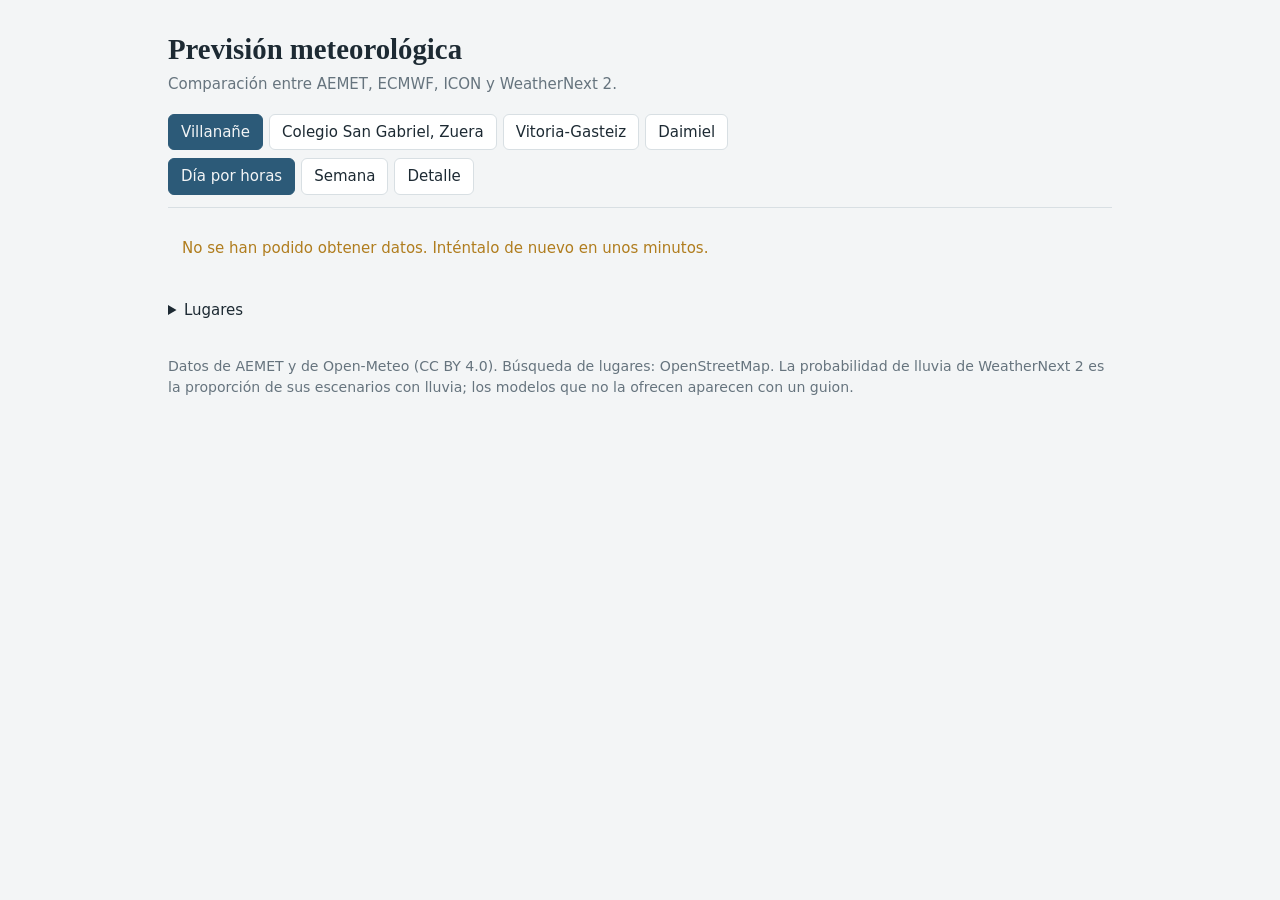
==== index.html @ 4374de23 "Previsión meteorológica: página estática para meteo.glosasdeguardia.es" ====
<!doctype html>
<html lang="es">
<head>
<meta charset="utf-8">
<meta name="viewport" content="width=device-width,initial-scale=1">
<title>Previsión meteorológica</title>
<style>
:root{--bg:#f3f5f6;--card:#fff;--ink:#1d2a33;--mut:#66747e;--rule:#d8dfe3;--acc:#2c5a78;--c0:#2c5a78;--c1:#3d7a5a;--c2:#b07d1e;--c3:#7a5a96;color-scheme:light}
@media(prefers-color-scheme:dark){:root{--bg:#161c21;--card:#1e262c;--ink:#e6ecef;--mut:#92a1ab;--rule:#34414a;--acc:#8fbbd6;--c0:#7fb2d6;--c1:#7cc09b;--c2:#dcad55;--c3:#b99ad4;color-scheme:dark}}
*{box-sizing:border-box}
body{margin:0;background:var(--bg);color:var(--ink);font:15px/1.5 system-ui,-apple-system,"Segoe UI",sans-serif}
main{max-width:980px;margin:0 auto;padding:28px 18px 48px}
h1,h2{font-family:Charter,"Iowan Old Style",Georgia,serif;font-weight:600;margin:0}
h1{font-size:1.8rem}h2{font-size:1.2rem;margin:26px 0 10px}
.sub{color:var(--mut);margin:2px 0 18px}
nav{display:flex;flex-wrap:wrap;gap:6px;margin:8px 0}
nav button,select{font:inherit;color:var(--ink);background:var(--card);border:1px solid var(--rule);border-radius:6px;padding:6px 12px;cursor:pointer}
nav button[aria-pressed=true]{background:var(--acc);border-color:var(--acc);color:var(--bg)}
nav.views{border-bottom:1px solid var(--rule);padding-bottom:12px;margin-bottom:6px}
button:focus-visible,select:focus-visible,input:focus-visible,summary:focus-visible{outline:2px solid var(--acc);outline-offset:2px}
.wrap{overflow-x:auto;background:var(--card);border:1px solid var(--rule);border-radius:8px}
table{border-collapse:collapse;width:100%;font-variant-numeric:tabular-nums;white-space:nowrap}
th,td{padding:6px 12px;text-align:right;border-bottom:1px solid var(--rule)}
th:first-child,td:first-child{text-align:left}
thead th{font-weight:600;position:sticky;top:0;background:var(--card)}
tbody tr:last-child td{border-bottom:0}
tr.now td{background:color-mix(in srgb,var(--acc) 12%,transparent)}
tr.dh td{background:var(--bg);font-weight:600;text-align:left}
.dot{display:inline-block;width:9px;height:9px;border-radius:50%;margin-right:6px}
.grp{text-align:center;color:var(--mut);font-weight:400}
.mut{color:var(--mut)}
.msg{padding:14px;color:var(--mut)}
.err{color:var(--c2)}
svg{width:100%;height:auto;display:block}
.ic{width:22px;height:22px;fill:none;stroke:currentColor;stroke-width:1.6;stroke-linecap:round;stroke-linejoin:round;vertical-align:middle;display:inline-block}.leg{display:flex;flex-wrap:wrap;gap:4px 16px;margin:8px 2px;color:var(--mut);font-size:.9rem}
.row{display:flex;gap:10px;align-items:center;flex-wrap:wrap;margin:14px 0 4px}
footer{margin-top:34px;color:var(--mut);font-size:.88rem}
details{margin-top:26px}summary{cursor:pointer}details li{margin:6px 0}details button{font:inherit;color:var(--ink);background:var(--card);border:1px solid var(--rule);border-radius:6px;padding:3px 10px;cursor:pointer;margin-left:6px}footer input,details input{font:inherit;padding:5px 8px;border:1px solid var(--rule);border-radius:6px;background:var(--card);color:var(--ink);width:min(320px,100%)}
</style>
</head>
<body>
<main>
<h1>Previsión meteorológica</h1>
<p class="sub">Comparación entre AEMET, ECMWF, ICON y WeatherNext 2.</p>
<nav id="cities" aria-label="Localidad"></nav>
<nav id="views" class="views" aria-label="Vista"></nav>
<div id="out"></div>
<details id="plc"><summary>Lugares</summary>
<div id="plist"></div>
<p><input id="q" type="search" placeholder="Buscar un lugar (pueblo, ciudad, colegio…)" aria-label="Buscar un lugar"> <button id="find">Buscar</button> <button id="reset">Restaurar lugares iniciales</button></p>
<div id="pres"></div>
</details>
<footer>
<p id="notes"></p>
<p>Datos de AEMET y de Open-Meteo (CC BY 4.0). Búsqueda de lugares: OpenStreetMap. La probabilidad de lluvia de WeatherNext 2 es la proporción de sus escenarios con lluvia; los modelos que no la ofrecen aparecen con un guion.</p>
</footer>
</main>
<script>
const KEY="eyJhbGciOiJIUzI1NiJ9.[base64].Bv9y6j-0PmfMMpQvubiJ211MMH0CZuamfGL3VoazCZM";
const DEFAULTS=[
 {n:"Villanañe",lat:42.8060,lon:-3.1370,mn:"Valdegovía"},
 {n:"Colegio San Gabriel, Zuera",lat:41.8667,lon:-0.7833,mn:"Zuera"},
 {n:"Vitoria-Gasteiz",lat:42.8467,lon:-2.6716,mn:"Vitoria"},
 {n:"Daimiel",lat:39.0687,lon:-3.6120,mn:"Daimiel"}];
const SRC=[{id:"ecmwf_ifs025",n:"ECMWF",c:"--c0"},{id:"icon_seamless",n:"ICON",c:"--c1"},{id:"aemet",n:"AEMET",c:"--c2"},{id:"wn2",n:"WeatherNext 2",c:"--c3"}];
const VIEWS=[["dia","Día por horas"],["sem","Semana"],["det","Detalle"]];
const MODELS=[["ecmwf_ifs025","ECMWF"],["icon_seamless","ICON"],["meteofrance_seamless","Météo-France"],["best_match","Mejor modelo"]];
const ls={get(k,d){try{const v=localStorage.getItem(k);return v==null?d:JSON.parse(v)}catch(e){return d}},set(k,v){try{localStorage.setItem(k,JSON.stringify(v))}catch(e){}}};
let CITIES=ls.get("t.places",null)||JSON.parse(JSON.stringify(DEFAULTS));
const savePlaces=()=>{ls.set("t.places",CITIES);ls.set("t.city",st.city)};
const st={city:Math.min(ls.get("t.city",0),CITIES.length-1),view:ls.get("t.view","dia"),day:0,model:"ecmwf_ifs025"};
const $=id=>document.getElementById(id);
const j=async(u,o)=>{const c=new AbortController(),t=setTimeout(()=>c.abort(),15000);try{const r=await fetch(u,{...o,signal:c.signal});if(!r.ok)throw new Error("HTTP "+r.status);return await r.json()}finally{clearTimeout(t)}};
const q=(a,p)=>{a=a.filter(v=>v!=null).sort((x,y)=>x-y);if(!a.length)return null;const i=(a.length-1)*p,l=Math.floor(i);return a[l]+(a[Math.ceil(i)]-a[l])*(i-l)};
const T=v=>v==null?"–":Math.round(v)+"°",R=v=>v==null?"–":(v<0.05?"0":v.toFixed(1)),N=(v,u="")=>v==null?"–":Math.round(v)+u;
const dl=d=>new Date(d+"T12:00").toLocaleDateString("es-ES",{weekday:"short",day:"numeric",month:"short"});

const nz=x=>x.normalize("NFD").replace(/[\u0300-\u036f]/g,"").toLowerCase();
async function aemetMun(c,g){
 let m=ls.get("t.muns",null);
 if(!m){const r=await g("maestro/municipios");m=r.map(x=>[x.id.replace(/^id/,""),+x.latitud_dec,+x.longitud_dec,x.nombre]).filter(x=>x[1]===x[1]&&x[2]===x[2]);ls.set("t.muns",m)}
 let f=null;
 if(c.mn){const h=nz(c.mn).split("/")[0].trim();f=m.find(x=>nz(x[3]).split("/")[0].trim()===h)||m.find(x=>nz(x[3]).includes(h))}
 if(!f){let bd=1e9;for(const x of m){const d=(x[1]-c.lat)**2+((x[2]-c.lon)*Math.cos(c.lat*Math.PI/180))**2;if(d<bd){bd=d;f=x}}}
 c.ae=f[0];c.aen=f[3];
}
async function aemet(c){
 const key=KEY;
 const g=async p=>{const r=await j("https://opendata.aemet.es/opendata/api/"+p,{headers:{api_key:key}});if(!r.datos)throw new Error("AEMET: "+(r.descripcion||"respuesta inesperada"));return j(r.datos)};
 try{
  if(!c.ae){await aemetMun(c,g);ls.set("t.places",CITIES)}
  const [h,d]=await Promise.all([g("prediccion/especifica/municipio/horaria/"+c.ae),g("prediccion/especifica/municipio/diaria/"+c.ae)]);
  const hm={},ad={};
  for(const x of h[0].prediccion.dia){const f=x.fecha.slice(0,10),k=p=>f+"T"+String(p).padStart(2,"0")+":00";
   (x.temperatura||[]).forEach(o=>(hm[k(o.periodo)]=hm[k(o.periodo)]||{}).t=+o.value);
   (x.precipitacion||[]).forEach(o=>(hm[k(o.periodo)]=hm[k(o.periodo)]||{}).p=+o.value)}
  for(const x of d[0].prediccion.dia){const pr=(x.probPrecipitacion||[]).map(o=>+o.value);
   ad[x.fecha.slice(0,10)]={mx:x.temperatura.maxima,mn:x.temperatura.minima,pr:pr.length?Math.max(...pr):null,sk:((x.estadoCielo||[]).find(o=>o.periodo==="00-24")||(x.estadoCielo||[]).find(o=>o.descripcion)||{}).descripcion||""}}
  return{hm,ad};
 }catch(e){if(e instanceof TypeError)throw new Error("AEMET: el navegador no ha podido consultarla (clave incorrecta o bloqueo CORS).");throw e}
}

async function load(c){
 const ck="t.cache2."+c.n,ca=ls.get(ck,null);
 if(ca&&Date.now()-ca.t<18e5)return ca.d;
 const qs=`latitude=${c.lat}&longitude=${c.lon}&hourly=temperature_2m,precipitation&timezone=Europe%2FMadrid&forecast_days=7`,notes=[];
 const [om,wn,ae]=await Promise.all([
  j("https://api.open-meteo.com/v1/forecast?"+qs.replace("precipitation&","precipitation,precipitation_probability,weather_code&")+"&models=ecmwf_ifs025,icon_seamless").catch(()=>{notes.push("Open-Meteo no responde.");return null}),
  j("https://ensemble-api.open-meteo.com/v1/ensemble?"+qs+"&models=google_weathernext2_ensemble").catch(()=>{notes.push("WeatherNext 2 no está disponible ahora.");return null}),
  aemet(c).catch(e=>{notes.push(e.message);return null})]);
 const times=(om||wn||{hourly:null}).hourly&&(om||wn).hourly.time;
 if(!times)throw new Error("No se han podido obtener datos. Inténtalo de nuevo en unos minutos.");
 const D={times,s:{},ad:ae&&ae.ad,notes};
 if(om)for(const s of SRC.slice(0,2))D.s[s.id]={t:om.hourly["temperature_2m_"+s.id],p:om.hourly["precipitation_"+s.id],c:om.hourly["weather_code_"+s.id],pp:om.hourly["precipitation_probability_"+s.id]};
 if(wn){const ks=re=>Object.keys(wn.hourly).filter(k=>re.test(k)),kt=ks(/^temperature_2m/),kp=ks(/^precipitation/),ix={};
  wn.hourly.time.forEach((t,i)=>ix[t]=i);
  const col=(keys,i)=>i==null?[]:keys.map(k=>wn.hourly[k][i]);
  const S={t:[],lo:[],hi:[],p:[],pp:[]};
  times.forEach(t=>{const a=col(kt,ix[t]),b=col(kp,ix[t]);S.t.push(q(a,.5));S.lo.push(q(a,.1));S.hi.push(q(a,.9));S.p.push(q(b,.5));const bv=b.filter(v=>v!=null);S.pp.push(bv.length?100*bv.filter(v=>v>=0.1).length/bv.length:null)});
  D.s.wn=S}
 if(ae)D.s.aemet={t:times.map(t=>ae.hm[t]?.t??null),p:times.map(t=>ae.hm[t]?.p??null)};
 ls.set(ck,{t:Date.now(),d:D});return D;
}

const active=D=>SRC.filter(s=>D.s[s.id]||(s.id==="aemet"&&D.ad));
const gs=(D,id)=>D.s[id]||{t:[],p:[]};
function days(D){
 return [...new Set(D.times.map(x=>x.slice(0,10)))].map(d=>{
  const ix=D.times.map((x,i)=>x.startsWith(d)?i:-1).filter(i=>i>=0),o={d,ix};
  for(const s of SRC){const S=D.s[s.id];if(!S)continue;
   const t=ix.map(i=>S.t[i]).filter(v=>v!=null),p=ix.map(i=>S.p[i]).filter(v=>v!=null);
   o[s.id]=t.length?{mx:Math.max(...t),mn:Math.min(...t),r:p.length?p.reduce((a,b)=>a+b,0):null,h:t.indexOf(Math.max(...t)),pm:(pp=>pp.length?Math.max(...pp):null)(ix.map(i=>(S.pp||[])[i]).filter(v=>v!=null)),k:dk(D,S.c,ix)}:null}
  const a=D.ad&&D.ad[d];if(a)o.aemet={mx:a.mx,mn:a.mn,pr:a.pr,r:null,k:sk(a.sk)};
  return o});
}
const KN={sun:"Despejado",part:"Intervalos nubosos",cloud:"Nuboso",fog:"Niebla",rain:"Lluvia",snow:"Nieve",storm:"Tormenta"};
const CL='<path d="M7 14h10a3.5 3.5 0 0 0 .4-7A5 5 0 0 0 7 7.5 3.3 3.3 0 0 0 7 14z"/>';
const P={sun:'<circle cx="12" cy="12" r="4"/><path d="M12 2v2M12 20v2M2 12h2M20 12h2M4.9 4.9l1.4 1.4M17.7 17.7l1.4 1.4M4.9 19.1l1.4-1.4M17.7 6.3l1.4-1.4"/>',
part:'<circle cx="8" cy="8" r="2.8"/><path d="M8 2v1.2M2 8h1.2M3.8 3.8l.9.9M12.2 3.8l-.9.9"/><path d="M9 19h8a3.5 3.5 0 0 0 .4-7A4.8 4.8 0 0 0 9 11.5 3.8 3.8 0 0 0 9 19z"/>',
cloud:'<path d="M7 18h10a4 4 0 0 0 .5-8A5.5 5.5 0 0 0 7 9.5 4.3 4.3 0 0 0 7 18z"/>',
rain:CL+'<path d="M8 17l-1 3M12 17l-1 3M16 17l-1 3"/>',
storm:CL+'<path d="M12.5 14l-2.5 4h3l-2 4"/>',
snow:CL+'<path d="M8 18v.01M12 18v.01M16 18v.01M10 21v.01M14 21v.01" stroke-width="2.4"/>',
fog:'<path d="M4 8h16M6 12h14M4 16h16M8 20h10"/>'};
const ic=k=>k?`<svg class="ic" viewBox="0 0 24 24" role="img" aria-label="${KN[k]}"><title>${KN[k]}</title>${P[k]}</svg>`:'<span class="mut">–</span>';
const wk=c=>c==null?null:c===0?"sun":c<=2?"part":c===3?"cloud":c<=48?"fog":c<=67?"rain":c<=77?"snow":c<=82?"rain":c<=86?"snow":"storm";
const sk=x=>{if(!x)return null;x=nz(x);return/tormenta/.test(x)?"storm":/nieve/.test(x)?"snow":/lluvia|llovizna/.test(x)?"rain":/niebla|bruma/.test(x)?"fog":/despejado/.test(x)?"sun":/poco nuboso|intervalos/.test(x)?"part":/nuboso|cubierto/.test(x)?"cloud":null};
const dk=(D,C,ix)=>{if(!C)return null;const n={};ix.forEach(i=>{const h=+D.times[i].slice(11,13),k=wk(C[i]);if(k&&h>=7&&h<=22)n[k]=(n[k]||0)+1});
 const pr=(n.rain||0)+(n.snow||0)+(n.storm||0),pk=n.storm?"storm":n.snow?"snow":"rain";
 if(pr>=3)return pk;let b=null;for(const k of["sun","part","cloud","fog"])if(n[k]&&(!b||n[k]>n[b]))b=k;return b||(pr?pk:null)};
const sky=(D,i)=>wk(D.s.icon_seamless?.c?.[i]??D.s.ecmwf_ifs025?.c?.[i]);
const th=(a,extra="")=>a.map(s=>`<th><span class="dot" style="background:var(${s.c})"></span>${s.n}</th>`).join("")+extra;
const range=(a)=>{a=a.filter(v=>v!=null);return a.length?[Math.min(...a),Math.max(...a)]:[null,null]};

function chart(D,d,act){
 const W=720,H=230,L=36,Rr=10,Tp=10,B=24,ix=d.ix,vals=[];
 act.forEach(s=>{const S=gs(D,s.id);ix.forEach(i=>{vals.push(S.t[i]);if(s.id==="wn"){vals.push(S.lo[i],S.hi[i])}})});
 let [lo,hi]=range(vals);if(lo==null)return"";
 const step=Math.max(1,Math.ceil((hi-lo)/4));lo=Math.floor(lo/step)*step-0;hi=Math.ceil(hi/step)*step;if(hi===lo)hi=lo+step;
 const x=k=>L+(W-L-Rr)*k/(ix.length-1),y=v=>Tp+(H-Tp-B)*(1-(v-lo)/(hi-lo));
 let g="";
 for(let v=lo;v<=hi;v+=step)g+=`<line x1="${L}" x2="${W-Rr}" y1="${y(v)}" y2="${y(v)}" style="stroke:var(--rule)"/><text x="${L-6}" y="${y(v)+4}" text-anchor="end" font-size="11" style="fill:var(--mut)">${v}°</text>`;
 ix.forEach((i,k)=>{if(k%3===0)g+=`<text x="${x(k)}" y="${H-6}" text-anchor="middle" font-size="11" style="fill:var(--mut)">${D.times[i].slice(11,13)}</text>`});
 const wn=D.s.wn;
 if(wn&&act.some(s=>s.id==="wn")){const up=[],dn=[];ix.forEach((i,k)=>{if(wn.hi[i]!=null){up.push(`${x(k)},${y(wn.hi[i])}`);dn.unshift(`${x(k)},${y(wn.lo[i])}`)}});
  if(up.length)g+=`<polygon points="${up.concat(dn).join(" ")}" style="fill:var(--c3);opacity:.16"/>`}
 act.forEach(s=>{const S=gs(D,s.id);let p="",on=false;
  ix.forEach((i,k)=>{const v=S.t[i];if(v==null){on=false;return}p+=(on?"L":"M")+x(k).toFixed(1)+","+y(v).toFixed(1);on=true});
  if(p)g+=`<path d="${p}" fill="none" stroke-width="2" stroke-linejoin="round" style="stroke:var(${s.c})"/>`});
 return `<svg viewBox="0 0 ${W} ${H}" role="img" aria-label="Temperatura por horas">${g}</svg><div class="leg">${act.map(s=>`<span><span class="dot" style="background:var(${s.c})"></span>${s.n}${s.id==="wn"?" (banda: 80 % de los escenarios)":""}</span>`).join("")}</div>`;
}

function vDia(D){
 const ds=days(D),act=active(D);if(st.day>=ds.length)st.day=0;const d=ds[st.day];
 const mx=range(act.map(s=>d[s.id]?.mx)),mn=range(act.map(s=>d[s.id]?.mn));
 const sel=`<div class="row"><label for="dsel">Día</label><select id="dsel">${ds.map((x,i)=>`<option value="${i}"${i===st.day?" selected":""}>${i===0?"Hoy, ":i===1?"Mañana, ":""}${dl(x.d)}</option>`).join("")}</select></div>`;
 const sum=mx[0]==null?"":`<p>La máxima prevista va de ${T(mx[0])} a ${T(mx[1])} y la mínima de ${T(mn[0])} a ${T(mn[1])}${mx[1]-mx[0]>=3?"; las fuentes discrepan en la máxima por "+Math.round(mx[1]-mx[0])+" grados":"; las fuentes coinciden bastante"}.</p>`;
 const rs=`<div class="wrap"><table><thead><tr><th>Fuente</th><th>Cielo</th><th>Máxima</th><th>Mínima</th><th>Lluvia</th><th>Prob. de lluvia (máx.)</th></tr></thead><tbody>${act.map(s=>{const o=d[s.id];return`<tr><td><span class="dot" style="background:var(${s.c})"></span>${s.n}</td><td>${ic(o?.k)}</td><td>${T(o?.mx)}</td><td>${T(o?.mn)}</td><td>${o?.r!=null?R(o.r)+" mm":"–"}</td><td>${o?.pm!=null?Math.round(o.pm)+" %":o?.pr!=null?o.pr+" %":"–"}</td></tr>`}).join("")}</tbody></table></div>`;
 const nowK=new Date().toLocaleString("sv-SE",{timeZone:"Europe/Madrid"}).slice(0,13).replace(" ","T");
 const hrs=`<div class="wrap"><table><thead><tr><th rowspan="2">Hora</th><th rowspan="2">Cielo</th><th class="grp" colspan="${act.length}">Temperatura</th><th class="grp" colspan="${act.length}">Lluvia (mm · prob.)</th></tr><tr>${th(act)}${th(act)}</tr></thead><tbody>${d.ix.map(i=>`<tr${D.times[i].slice(0,13)===nowK?' class="now"':""}><td>${D.times[i].slice(11,16)}</td><td>${ic(sky(D,i))}</td>${act.map(s=>`<td>${T(gs(D,s.id).t[i])}</td>`).join("")}${act.map(s=>{const S=gs(D,s.id),pp=S.pp?.[i];return`<td>${R(S.p[i])}${pp!=null?' <span class="mut">· '+Math.round(pp)+' %</span>':""}</td>`}).join("")}</tr>`).join("")}</tbody></table></div>`;
 return sel+`<h2>Resumen</h2>${sum}${rs}<h2>Temperatura hora a hora</h2>${chart(D,d,act)}<h2>Tabla horaria</h2>${hrs}`;
}

function vSem(D){
 const ds=days(D),act=active(D);
 const body=ds.map((d,i)=>{const mxr=range(act.map(s=>d[s.id]?.mx));
  return`<tr><td>${i===0?"Hoy":dl(d.d)}</td>${act.map(s=>{const o=d[s.id];return`<td>${o?(o.k?ic(o.k)+" ":"")+T(o.mx)+" <span class='mut'>/ "+T(o.mn)+"</span>":"–"}</td>`}).join("")}${act.map(s=>{const o=d[s.id];return`<td>${o?[o.r!=null?R(o.r)+" mm":null,(o.pm??o.pr)!=null?Math.round(o.pm??o.pr)+" %":null].filter(Boolean).join(" · ")||"–":"–"}</td>`}).join("")}<td>${mxr[0]==null?"–":Math.round(mxr[1]-mxr[0])+"°"}</td></tr>`}).join("");
 return`<h2>Próximos siete días</h2><div class="wrap"><table><thead><tr><th rowspan="2">Día</th><th class="grp" colspan="${act.length}">Máxima / mínima</th><th class="grp" colspan="${act.length}">Lluvia (mm · prob. máx.)</th><th rowspan="2">Diferencia en máxima</th></tr><tr>${th(act)}${th(act)}</tr></thead><tbody>${body}</tbody></table></div>`;
}

const detCache={};
async function vDet(c){
 const m=st.model,k=c.n+m;
 if(!detCache[k]){const v="temperature_2m,apparent_temperature,relative_humidity_2m,precipitation,cloud_cover,wind_speed_10m,wind_gusts_10m,pressure_msl,weather_code,precipitation_probability";
  detCache[k]=await j(`https://api.open-meteo.com/v1/forecast?latitude=${c.lat}&longitude=${c.lon}&hourly=${v}&models=${m}&timezone=Europe%2FMadrid&forecast_days=3`)}
 const h=detCache[k].hourly;let last="",rows="";
 h.time.forEach((t,i)=>{const d=t.slice(0,10);if(d!==last){last=d;rows+=`<tr class="dh"><td colspan="11">${dl(d)}</td></tr>`}
  rows+=`<tr><td>${t.slice(11,16)}</td><td>${ic(wk(h.weather_code?.[i]))}</td><td>${T(h.temperature_2m[i])}</td><td>${T(h.apparent_temperature[i])}</td><td>${N(h.relative_humidity_2m[i]," %")}</td><td>${R(h.precipitation[i])}</td><td>${N(h.precipitation_probability?.[i]," %")}</td><td>${N(h.cloud_cover[i]," %")}</td><td>${N(h.wind_speed_10m[i])}</td><td>${N(h.wind_gusts_10m[i])}</td><td>${N(h.pressure_msl[i])}</td></tr>`});
 return`<div class="row"><label for="msel">Modelo</label><select id="msel">${MODELS.map(([v,n])=>`<option value="${v}"${v===m?" selected":""}>${n}</option>`).join("")}</select></div><p class="mut">Tres días hora a hora con todas las variables. AEMET y WeatherNext 2 no se incluyen aquí porque no ofrecen estas variables.</p><div class="wrap"><table><thead><tr><th>Hora</th><th>Cielo</th><th>Temp.</th><th>Sensación</th><th>Humedad</th><th>Lluvia mm</th><th>Prob. lluvia</th><th>Nubes</th><th>Viento km/h</th><th>Rachas km/h</th><th>Presión hPa</th></tr></thead><tbody>${rows}</tbody></table></div>`;
}

function renderPlaces(){
 $("plist").innerHTML=`<ul>${CITIES.map((c,i)=>`<li>${c.n}<button data-rm="${i}" aria-label="Quitar ${c.n}">Quitar</button></li>`).join("")}</ul>`;
}
let found=[];
async function find(){
 const v=$("q").value.trim();if(!v)return;$("pres").innerHTML='<p class="msg">Buscando…</p>';
 try{found=await j("https://nominatim.openstreetmap.org/search?format=jsonv2&addressdetails=1&limit=5&accept-language=es&q="+encodeURIComponent(v));
  $("pres").innerHTML=found.length?`<ul>${found.map((r,i)=>`<li>${r.display_name}<button data-add="${i}">Añadir</button></li>`).join("")}</ul>`:'<p class="msg">Sin resultados.</p>'}
 catch(e){$("pres").innerHTML='<p class="msg err">La búsqueda de lugares no está disponible ahora.</p>'}
}
async function render(){
 renderPlaces();
 $("cities").innerHTML=CITIES.map((c,i)=>`<button data-c="${i}" aria-pressed="${i===st.city}">${c.n}</button>`).join("");
 $("views").innerHTML=VIEWS.map(([v,n])=>`<button data-v="${v}" aria-pressed="${v===st.view}">${n}</button>`).join("");
 const c=CITIES[st.city],out=$("out");out.innerHTML='<p class="msg">Cargando previsión…</p>';
 try{
  const D=await load(c);if(c!==CITIES[st.city])return;
  $("notes").innerHTML=D.notes.map(n=>`<span class="err">${n}</span>`).join("<br>")+(c.aen?`<span class="mut">AEMET usa el municipio de ${c.aen}.</span>`:"");
  out.innerHTML=st.view==="dia"?vDia(D):st.view==="sem"?vSem(D):await vDet(c);
  const ds=$("dsel");if(ds)ds.onchange=()=>{st.day=+ds.value;render()};
  const ms=$("msel");if(ms)ms.onchange=()=>{st.model=ms.value;render()};
 }catch(e){out.innerHTML=`<p class="msg err">${e.message}</p>`}
}
document.addEventListener("click",e=>{const b=e.target.closest("button");if(!b)return;
 if(b.dataset.c!=null){st.city=+b.dataset.c;st.day=0;savePlaces();render()}
 else if(b.dataset.v){st.view=b.dataset.v;ls.set("t.view",st.view);render()}
 else if(b.dataset.add!=null){
  if(CITIES.length>=6){$("pres").innerHTML='<p class="msg err">Hay seis lugares como máximo: quita alguno antes de añadir otro.</p>';return}
  const r=found[+b.dataset.add],a=r.address||{};
  CITIES.push({n:r.name||r.display_name.split(",")[0],lat:+r.lat,lon:+r.lon,mn:a.municipality||a.city||a.town||a.village||""});
  st.city=CITIES.length-1;st.day=0;savePlaces();$("pres").innerHTML="";render()}
 else if(b.dataset.rm!=null){if(CITIES.length<2)return;CITIES.splice(+b.dataset.rm,1);st.city=Math.min(st.city,CITIES.length-1);st.day=0;savePlaces();render()}
 else if(b.id==="find")find();
 else if(b.id==="reset"){CITIES=JSON.parse(JSON.stringify(DEFAULTS));st.city=0;st.day=0;savePlaces();render()}
});
$("q").addEventListener("keydown",e=>{if(e.key==="Enter")find()});
render();
</script>
</body>
</html>
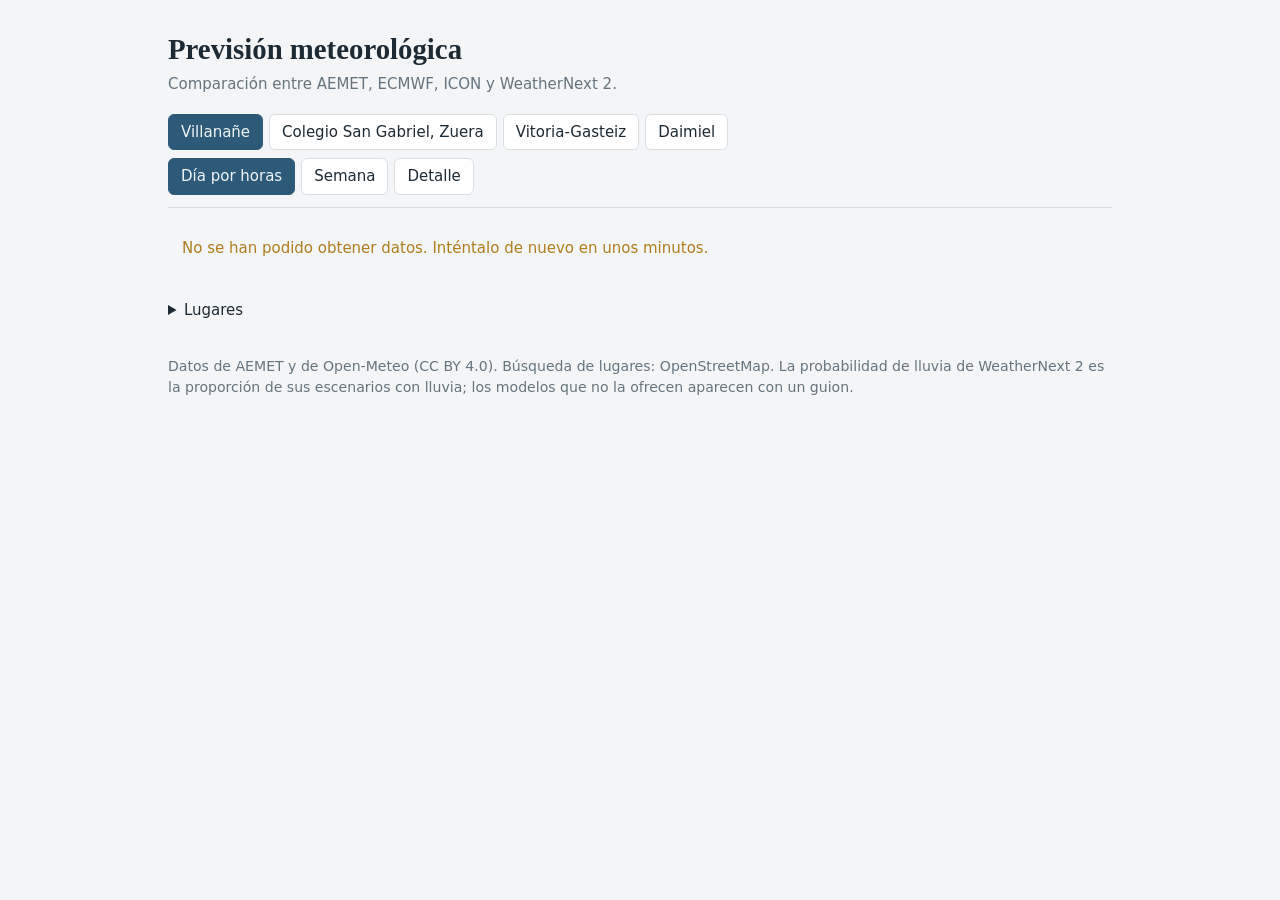
==== commit 979a3a0b: "Separa HTML, CSS y JS; añade gráfica de lluvia (probabilidad + agua) - index.html / styles.css / app" ====
--- a/index.html
+++ b/index.html
@@ -4,39 +4,7 @@
 <meta charset="utf-8">
 <meta name="viewport" content="width=device-width,initial-scale=1">
 <title>Previsión meteorológica</title>
-<style>
-:root{--bg:#f3f5f6;--card:#fff;--ink:#1d2a33;--mut:#66747e;--rule:#d8dfe3;--acc:#2c5a78;--c0:#2c5a78;--c1:#3d7a5a;--c2:#b07d1e;--c3:#7a5a96;color-scheme:light}
-@media(prefers-color-scheme:dark){:root{--bg:#161c21;--card:#1e262c;--ink:#e6ecef;--mut:#92a1ab;--rule:#34414a;--acc:#8fbbd6;--c0:#7fb2d6;--c1:#7cc09b;--c2:#dcad55;--c3:#b99ad4;color-scheme:dark}}
-*{box-sizing:border-box}
-body{margin:0;background:var(--bg);color:var(--ink);font:15px/1.5 system-ui,-apple-system,"Segoe UI",sans-serif}
-main{max-width:980px;margin:0 auto;padding:28px 18px 48px}
-h1,h2{font-family:Charter,"Iowan Old Style",Georgia,serif;font-weight:600;margin:0}
-h1{font-size:1.8rem}h2{font-size:1.2rem;margin:26px 0 10px}
-.sub{color:var(--mut);margin:2px 0 18px}
-nav{display:flex;flex-wrap:wrap;gap:6px;margin:8px 0}
-nav button,select{font:inherit;color:var(--ink);background:var(--card);border:1px solid var(--rule);border-radius:6px;padding:6px 12px;cursor:pointer}
-nav button[aria-pressed=true]{background:var(--acc);border-color:var(--acc);color:var(--bg)}
-nav.views{border-bottom:1px solid var(--rule);padding-bottom:12px;margin-bottom:6px}
-button:focus-visible,select:focus-visible,input:focus-visible,summary:focus-visible{outline:2px solid var(--acc);outline-offset:2px}
-.wrap{overflow-x:auto;background:var(--card);border:1px solid var(--rule);border-radius:8px}
-table{border-collapse:collapse;width:100%;font-variant-numeric:tabular-nums;white-space:nowrap}
-th,td{padding:6px 12px;text-align:right;border-bottom:1px solid var(--rule)}
-th:first-child,td:first-child{text-align:left}
-thead th{font-weight:600;position:sticky;top:0;background:var(--card)}
-tbody tr:last-child td{border-bottom:0}
-tr.now td{background:color-mix(in srgb,var(--acc) 12%,transparent)}
-tr.dh td{background:var(--bg);font-weight:600;text-align:left}
-.dot{display:inline-block;width:9px;height:9px;border-radius:50%;margin-right:6px}
-.grp{text-align:center;color:var(--mut);font-weight:400}
-.mut{color:var(--mut)}
-.msg{padding:14px;color:var(--mut)}
-.err{color:var(--c2)}
-svg{width:100%;height:auto;display:block}
-.ic{width:22px;height:22px;fill:none;stroke:currentColor;stroke-width:1.6;stroke-linecap:round;stroke-linejoin:round;vertical-align:middle;display:inline-block}.leg{display:flex;flex-wrap:wrap;gap:4px 16px;margin:8px 2px;color:var(--mut);font-size:.9rem}
-.row{display:flex;gap:10px;align-items:center;flex-wrap:wrap;margin:14px 0 4px}
-footer{margin-top:34px;color:var(--mut);font-size:.88rem}
-details{margin-top:26px}summary{cursor:pointer}details li{margin:6px 0}details button{font:inherit;color:var(--ink);background:var(--card);border:1px solid var(--rule);border-radius:6px;padding:3px 10px;cursor:pointer;margin-left:6px}footer input,details input{font:inherit;padding:5px 8px;border:1px solid var(--rule);border-radius:6px;background:var(--card);color:var(--ink);width:min(320px,100%)}
-</style>
+<link rel="stylesheet" href="styles.css">
 </head>
 <body>
 <main>
@@ -55,187 +23,6 @@
 <p>Datos de AEMET y de Open-Meteo (CC BY 4.0). Búsqueda de lugares: OpenStreetMap. La probabilidad de lluvia de WeatherNext 2 es la proporción de sus escenarios con lluvia; los modelos que no la ofrecen aparecen con un guion.</p>
 </footer>
 </main>
-<script>
-const KEY="eyJhbGciOiJIUzI1NiJ9.[base64].Bv9y6j-0PmfMMpQvubiJ211MMH0CZuamfGL3VoazCZM";
-const DEFAULTS=[
- {n:"Villanañe",lat:42.8060,lon:-3.1370,mn:"Valdegovía"},
- {n:"Colegio San Gabriel, Zuera",lat:41.8667,lon:-0.7833,mn:"Zuera"},
- {n:"Vitoria-Gasteiz",lat:42.8467,lon:-2.6716,mn:"Vitoria"},
- {n:"Daimiel",lat:39.0687,lon:-3.6120,mn:"Daimiel"}];
-const SRC=[{id:"ecmwf_ifs025",n:"ECMWF",c:"--c0"},{id:"icon_seamless",n:"ICON",c:"--c1"},{id:"aemet",n:"AEMET",c:"--c2"},{id:"wn2",n:"WeatherNext 2",c:"--c3"}];
-const VIEWS=[["dia","Día por horas"],["sem","Semana"],["det","Detalle"]];
-const MODELS=[["ecmwf_ifs025","ECMWF"],["icon_seamless","ICON"],["meteofrance_seamless","Météo-France"],["best_match","Mejor modelo"]];
-const ls={get(k,d){try{const v=localStorage.getItem(k);return v==null?d:JSON.parse(v)}catch(e){return d}},set(k,v){try{localStorage.setItem(k,JSON.stringify(v))}catch(e){}}};
-let CITIES=ls.get("t.places",null)||JSON.parse(JSON.stringify(DEFAULTS));
-const savePlaces=()=>{ls.set("t.places",CITIES);ls.set("t.city",st.city)};
-const st={city:Math.min(ls.get("t.city",0),CITIES.length-1),view:ls.get("t.view","dia"),day:0,model:"ecmwf_ifs025"};
-const $=id=>document.getElementById(id);
-const j=async(u,o)=>{const c=new AbortController(),t=setTimeout(()=>c.abort(),15000);try{const r=await fetch(u,{...o,signal:c.signal});if(!r.ok)throw new Error("HTTP "+r.status);return await r.json()}finally{clearTimeout(t)}};
-const q=(a,p)=>{a=a.filter(v=>v!=null).sort((x,y)=>x-y);if(!a.length)return null;const i=(a.length-1)*p,l=Math.floor(i);return a[l]+(a[Math.ceil(i)]-a[l])*(i-l)};
-const T=v=>v==null?"–":Math.round(v)+"°",R=v=>v==null?"–":(v<0.05?"0":v.toFixed(1)),N=(v,u="")=>v==null?"–":Math.round(v)+u;
-const dl=d=>new Date(d+"T12:00").toLocaleDateString("es-ES",{weekday:"short",day:"numeric",month:"short"});
-
-const nz=x=>x.normalize("NFD").replace(/[\u0300-\u036f]/g,"").toLowerCase();
-async function aemetMun(c,g){
- let m=ls.get("t.muns",null);
- if(!m){const r=await g("maestro/municipios");m=r.map(x=>[x.id.replace(/^id/,""),+x.latitud_dec,+x.longitud_dec,x.nombre]).filter(x=>x[1]===x[1]&&x[2]===x[2]);ls.set("t.muns",m)}
- let f=null;
- if(c.mn){const h=nz(c.mn).split("/")[0].trim();f=m.find(x=>nz(x[3]).split("/")[0].trim()===h)||m.find(x=>nz(x[3]).includes(h))}
- if(!f){let bd=1e9;for(const x of m){const d=(x[1]-c.lat)**2+((x[2]-c.lon)*Math.cos(c.lat*Math.PI/180))**2;if(d<bd){bd=d;f=x}}}
- c.ae=f[0];c.aen=f[3];
-}
-async function aemet(c){
- const key=KEY;
- const g=async p=>{const r=await j("https://opendata.aemet.es/opendata/api/"+p,{headers:{api_key:key}});if(!r.datos)throw new Error("AEMET: "+(r.descripcion||"respuesta inesperada"));return j(r.datos)};
- try{
-  if(!c.ae){await aemetMun(c,g);ls.set("t.places",CITIES)}
-  const [h,d]=await Promise.all([g("prediccion/especifica/municipio/horaria/"+c.ae),g("prediccion/especifica/municipio/diaria/"+c.ae)]);
-  const hm={},ad={};
-  for(const x of h[0].prediccion.dia){const f=x.fecha.slice(0,10),k=p=>f+"T"+String(p).padStart(2,"0")+":00";
-   (x.temperatura||[]).forEach(o=>(hm[k(o.periodo)]=hm[k(o.periodo)]||{}).t=+o.value);
-   (x.precipitacion||[]).forEach(o=>(hm[k(o.periodo)]=hm[k(o.periodo)]||{}).p=+o.value)}
-  for(const x of d[0].prediccion.dia){const pr=(x.probPrecipitacion||[]).map(o=>+o.value);
-   ad[x.fecha.slice(0,10)]={mx:x.temperatura.maxima,mn:x.temperatura.minima,pr:pr.length?Math.max(...pr):null,sk:((x.estadoCielo||[]).find(o=>o.periodo==="00-24")||(x.estadoCielo||[]).find(o=>o.descripcion)||{}).descripcion||""}}
-  return{hm,ad};
- }catch(e){if(e instanceof TypeError)throw new Error("AEMET: el navegador no ha podido consultarla (clave incorrecta o bloqueo CORS).");throw e}
-}
-
-async function load(c){
- const ck="t.cache2."+c.n,ca=ls.get(ck,null);
- if(ca&&Date.now()-ca.t<18e5)return ca.d;
- const qs=`latitude=${c.lat}&longitude=${c.lon}&hourly=temperature_2m,precipitation&timezone=Europe%2FMadrid&forecast_days=7`,notes=[];
- const [om,wn,ae]=await Promise.all([
-  j("https://api.open-meteo.com/v1/forecast?"+qs.replace("precipitation&","precipitation,precipitation_probability,weather_code&")+"&models=ecmwf_ifs025,icon_seamless").catch(()=>{notes.push("Open-Meteo no responde.");return null}),
-  j("https://ensemble-api.open-meteo.com/v1/ensemble?"+qs+"&models=google_weathernext2_ensemble").catch(()=>{notes.push("WeatherNext 2 no está disponible ahora.");return null}),
-  aemet(c).catch(e=>{notes.push(e.message);return null})]);
- const times=(om||wn||{hourly:null}).hourly&&(om||wn).hourly.time;
- if(!times)throw new Error("No se han podido obtener datos. Inténtalo de nuevo en unos minutos.");
- const D={times,s:{},ad:ae&&ae.ad,notes};
- if(om)for(const s of SRC.slice(0,2))D.s[s.id]={t:om.hourly["temperature_2m_"+s.id],p:om.hourly["precipitation_"+s.id],c:om.hourly["weather_code_"+s.id],pp:om.hourly["precipitation_probability_"+s.id]};
- if(wn){const ks=re=>Object.keys(wn.hourly).filter(k=>re.test(k)),kt=ks(/^temperature_2m/),kp=ks(/^precipitation/),ix={};
-  wn.hourly.time.forEach((t,i)=>ix[t]=i);
-  const col=(keys,i)=>i==null?[]:keys.map(k=>wn.hourly[k][i]);
-  const S={t:[],lo:[],hi:[],p:[],pp:[]};
-  times.forEach(t=>{const a=col(kt,ix[t]),b=col(kp,ix[t]);S.t.push(q(a,.5));S.lo.push(q(a,.1));S.hi.push(q(a,.9));S.p.push(q(b,.5));const bv=b.filter(v=>v!=null);S.pp.push(bv.length?100*bv.filter(v=>v>=0.1).length/bv.length:null)});
-  D.s.wn=S}
- if(ae)D.s.aemet={t:times.map(t=>ae.hm[t]?.t??null),p:times.map(t=>ae.hm[t]?.p??null)};
- ls.set(ck,{t:Date.now(),d:D});return D;
-}
-
-const active=D=>SRC.filter(s=>D.s[s.id]||(s.id==="aemet"&&D.ad));
-const gs=(D,id)=>D.s[id]||{t:[],p:[]};
-function days(D){
- return [...new Set(D.times.map(x=>x.slice(0,10)))].map(d=>{
-  const ix=D.times.map((x,i)=>x.startsWith(d)?i:-1).filter(i=>i>=0),o={d,ix};
-  for(const s of SRC){const S=D.s[s.id];if(!S)continue;
-   const t=ix.map(i=>S.t[i]).filter(v=>v!=null),p=ix.map(i=>S.p[i]).filter(v=>v!=null);
-   o[s.id]=t.length?{mx:Math.max(...t),mn:Math.min(...t),r:p.length?p.reduce((a,b)=>a+b,0):null,h:t.indexOf(Math.max(...t)),pm:(pp=>pp.length?Math.max(...pp):null)(ix.map(i=>(S.pp||[])[i]).filter(v=>v!=null)),k:dk(D,S.c,ix)}:null}
-  const a=D.ad&&D.ad[d];if(a)o.aemet={mx:a.mx,mn:a.mn,pr:a.pr,r:null,k:sk(a.sk)};
-  return o});
-}
-const KN={sun:"Despejado",part:"Intervalos nubosos",cloud:"Nuboso",fog:"Niebla",rain:"Lluvia",snow:"Nieve",storm:"Tormenta"};
-const CL='<path d="M7 14h10a3.5 3.5 0 0 0 .4-7A5 5 0 0 0 7 7.5 3.3 3.3 0 0 0 7 14z"/>';
-const P={sun:'<circle cx="12" cy="12" r="4"/><path d="M12 2v2M12 20v2M2 12h2M20 12h2M4.9 4.9l1.4 1.4M17.7 17.7l1.4 1.4M4.9 19.1l1.4-1.4M17.7 6.3l1.4-1.4"/>',
-part:'<circle cx="8" cy="8" r="2.8"/><path d="M8 2v1.2M2 8h1.2M3.8 3.8l.9.9M12.2 3.8l-.9.9"/><path d="M9 19h8a3.5 3.5 0 0 0 .4-7A4.8 4.8 0 0 0 9 11.5 3.8 3.8 0 0 0 9 19z"/>',
-cloud:'<path d="M7 18h10a4 4 0 0 0 .5-8A5.5 5.5 0 0 0 7 9.5 4.3 4.3 0 0 0 7 18z"/>',
-rain:CL+'<path d="M8 17l-1 3M12 17l-1 3M16 17l-1 3"/>',
-storm:CL+'<path d="M12.5 14l-2.5 4h3l-2 4"/>',
-snow:CL+'<path d="M8 18v.01M12 18v.01M16 18v.01M10 21v.01M14 21v.01" stroke-width="2.4"/>',
-fog:'<path d="M4 8h16M6 12h14M4 16h16M8 20h10"/>'};
-const ic=k=>k?`<svg class="ic" viewBox="0 0 24 24" role="img" aria-label="${KN[k]}"><title>${KN[k]}</title>${P[k]}</svg>`:'<span class="mut">–</span>';
-const wk=c=>c==null?null:c===0?"sun":c<=2?"part":c===3?"cloud":c<=48?"fog":c<=67?"rain":c<=77?"snow":c<=82?"rain":c<=86?"snow":"storm";
-const sk=x=>{if(!x)return null;x=nz(x);return/tormenta/.test(x)?"storm":/nieve/.test(x)?"snow":/lluvia|llovizna/.test(x)?"rain":/niebla|bruma/.test(x)?"fog":/despejado/.test(x)?"sun":/poco nuboso|intervalos/.test(x)?"part":/nuboso|cubierto/.test(x)?"cloud":null};
-const dk=(D,C,ix)=>{if(!C)return null;const n={};ix.forEach(i=>{const h=+D.times[i].slice(11,13),k=wk(C[i]);if(k&&h>=7&&h<=22)n[k]=(n[k]||0)+1});
- const pr=(n.rain||0)+(n.snow||0)+(n.storm||0),pk=n.storm?"storm":n.snow?"snow":"rain";
- if(pr>=3)return pk;let b=null;for(const k of["sun","part","cloud","fog"])if(n[k]&&(!b||n[k]>n[b]))b=k;return b||(pr?pk:null)};
-const sky=(D,i)=>wk(D.s.icon_seamless?.c?.[i]??D.s.ecmwf_ifs025?.c?.[i]);
-const th=(a,extra="")=>a.map(s=>`<th><span class="dot" style="background:var(${s.c})"></span>${s.n}</th>`).join("")+extra;
-const range=(a)=>{a=a.filter(v=>v!=null);return a.length?[Math.min(...a),Math.max(...a)]:[null,null]};
-
-function chart(D,d,act){
- const W=720,H=230,L=36,Rr=10,Tp=10,B=24,ix=d.ix,vals=[];
- act.forEach(s=>{const S=gs(D,s.id);ix.forEach(i=>{vals.push(S.t[i]);if(s.id==="wn"){vals.push(S.lo[i],S.hi[i])}})});
- let [lo,hi]=range(vals);if(lo==null)return"";
- const step=Math.max(1,Math.ceil((hi-lo)/4));lo=Math.floor(lo/step)*step-0;hi=Math.ceil(hi/step)*step;if(hi===lo)hi=lo+step;
- const x=k=>L+(W-L-Rr)*k/(ix.length-1),y=v=>Tp+(H-Tp-B)*(1-(v-lo)/(hi-lo));
- let g="";
- for(let v=lo;v<=hi;v+=step)g+=`<line x1="${L}" x2="${W-Rr}" y1="${y(v)}" y2="${y(v)}" style="stroke:var(--rule)"/><text x="${L-6}" y="${y(v)+4}" text-anchor="end" font-size="11" style="fill:var(--mut)">${v}°</text>`;
- ix.forEach((i,k)=>{if(k%3===0)g+=`<text x="${x(k)}" y="${H-6}" text-anchor="middle" font-size="11" style="fill:var(--mut)">${D.times[i].slice(11,13)}</text>`});
- const wn=D.s.wn;
- if(wn&&act.some(s=>s.id==="wn")){const up=[],dn=[];ix.forEach((i,k)=>{if(wn.hi[i]!=null){up.push(`${x(k)},${y(wn.hi[i])}`);dn.unshift(`${x(k)},${y(wn.lo[i])}`)}});
-  if(up.length)g+=`<polygon points="${up.concat(dn).join(" ")}" style="fill:var(--c3);opacity:.16"/>`}
- act.forEach(s=>{const S=gs(D,s.id);let p="",on=false;
-  ix.forEach((i,k)=>{const v=S.t[i];if(v==null){on=false;return}p+=(on?"L":"M")+x(k).toFixed(1)+","+y(v).toFixed(1);on=true});
-  if(p)g+=`<path d="${p}" fill="none" stroke-width="2" stroke-linejoin="round" style="stroke:var(${s.c})"/>`});
- return `<svg viewBox="0 0 ${W} ${H}" role="img" aria-label="Temperatura por horas">${g}</svg><div class="leg">${act.map(s=>`<span><span class="dot" style="background:var(${s.c})"></span>${s.n}${s.id==="wn"?" (banda: 80 % de los escenarios)":""}</span>`).join("")}</div>`;
-}
-
-function vDia(D){
- const ds=days(D),act=active(D);if(st.day>=ds.length)st.day=0;const d=ds[st.day];
- const mx=range(act.map(s=>d[s.id]?.mx)),mn=range(act.map(s=>d[s.id]?.mn));
- const sel=`<div class="row"><label for="dsel">Día</label><select id="dsel">${ds.map((x,i)=>`<option value="${i}"${i===st.day?" selected":""}>${i===0?"Hoy, ":i===1?"Mañana, ":""}${dl(x.d)}</option>`).join("")}</select></div>`;
- const sum=mx[0]==null?"":`<p>La máxima prevista va de ${T(mx[0])} a ${T(mx[1])} y la mínima de ${T(mn[0])} a ${T(mn[1])}${mx[1]-mx[0]>=3?"; las fuentes discrepan en la máxima por "+Math.round(mx[1]-mx[0])+" grados":"; las fuentes coinciden bastante"}.</p>`;
- const rs=`<div class="wrap"><table><thead><tr><th>Fuente</th><th>Cielo</th><th>Máxima</th><th>Mínima</th><th>Lluvia</th><th>Prob. de lluvia (máx.)</th></tr></thead><tbody>${act.map(s=>{const o=d[s.id];return`<tr><td><span class="dot" style="background:var(${s.c})"></span>${s.n}</td><td>${ic(o?.k)}</td><td>${T(o?.mx)}</td><td>${T(o?.mn)}</td><td>${o?.r!=null?R(o.r)+" mm":"–"}</td><td>${o?.pm!=null?Math.round(o.pm)+" %":o?.pr!=null?o.pr+" %":"–"}</td></tr>`}).join("")}</tbody></table></div>`;
- const nowK=new Date().toLocaleString("sv-SE",{timeZone:"Europe/Madrid"}).slice(0,13).replace(" ","T");
- const hrs=`<div class="wrap"><table><thead><tr><th rowspan="2">Hora</th><th rowspan="2">Cielo</th><th class="grp" colspan="${act.length}">Temperatura</th><th class="grp" colspan="${act.length}">Lluvia (mm · prob.)</th></tr><tr>${th(act)}${th(act)}</tr></thead><tbody>${d.ix.map(i=>`<tr${D.times[i].slice(0,13)===nowK?' class="now"':""}><td>${D.times[i].slice(11,16)}</td><td>${ic(sky(D,i))}</td>${act.map(s=>`<td>${T(gs(D,s.id).t[i])}</td>`).join("")}${act.map(s=>{const S=gs(D,s.id),pp=S.pp?.[i];return`<td>${R(S.p[i])}${pp!=null?' <span class="mut">· '+Math.round(pp)+' %</span>':""}</td>`}).join("")}</tr>`).join("")}</tbody></table></div>`;
- return sel+`<h2>Resumen</h2>${sum}${rs}<h2>Temperatura hora a hora</h2>${chart(D,d,act)}<h2>Tabla horaria</h2>${hrs}`;
-}
-
-function vSem(D){
- const ds=days(D),act=active(D);
- const body=ds.map((d,i)=>{const mxr=range(act.map(s=>d[s.id]?.mx));
-  return`<tr><td>${i===0?"Hoy":dl(d.d)}</td>${act.map(s=>{const o=d[s.id];return`<td>${o?(o.k?ic(o.k)+" ":"")+T(o.mx)+" <span class='mut'>/ "+T(o.mn)+"</span>":"–"}</td>`}).join("")}${act.map(s=>{const o=d[s.id];return`<td>${o?[o.r!=null?R(o.r)+" mm":null,(o.pm??o.pr)!=null?Math.round(o.pm??o.pr)+" %":null].filter(Boolean).join(" · ")||"–":"–"}</td>`}).join("")}<td>${mxr[0]==null?"–":Math.round(mxr[1]-mxr[0])+"°"}</td></tr>`}).join("");
- return`<h2>Próximos siete días</h2><div class="wrap"><table><thead><tr><th rowspan="2">Día</th><th class="grp" colspan="${act.length}">Máxima / mínima</th><th class="grp" colspan="${act.length}">Lluvia (mm · prob. máx.)</th><th rowspan="2">Diferencia en máxima</th></tr><tr>${th(act)}${th(act)}</tr></thead><tbody>${body}</tbody></table></div>`;
-}
-
-const detCache={};
-async function vDet(c){
- const m=st.model,k=c.n+m;
- if(!detCache[k]){const v="temperature_2m,apparent_temperature,relative_humidity_2m,precipitation,cloud_cover,wind_speed_10m,wind_gusts_10m,pressure_msl,weather_code,precipitation_probability";
-  detCache[k]=await j(`https://api.open-meteo.com/v1/forecast?latitude=${c.lat}&longitude=${c.lon}&hourly=${v}&models=${m}&timezone=Europe%2FMadrid&forecast_days=3`)}
- const h=detCache[k].hourly;let last="",rows="";
- h.time.forEach((t,i)=>{const d=t.slice(0,10);if(d!==last){last=d;rows+=`<tr class="dh"><td colspan="11">${dl(d)}</td></tr>`}
-  rows+=`<tr><td>${t.slice(11,16)}</td><td>${ic(wk(h.weather_code?.[i]))}</td><td>${T(h.temperature_2m[i])}</td><td>${T(h.apparent_temperature[i])}</td><td>${N(h.relative_humidity_2m[i]," %")}</td><td>${R(h.precipitation[i])}</td><td>${N(h.precipitation_probability?.[i]," %")}</td><td>${N(h.cloud_cover[i]," %")}</td><td>${N(h.wind_speed_10m[i])}</td><td>${N(h.wind_gusts_10m[i])}</td><td>${N(h.pressure_msl[i])}</td></tr>`});
- return`<div class="row"><label for="msel">Modelo</label><select id="msel">${MODELS.map(([v,n])=>`<option value="${v}"${v===m?" selected":""}>${n}</option>`).join("")}</select></div><p class="mut">Tres días hora a hora con todas las variables. AEMET y WeatherNext 2 no se incluyen aquí porque no ofrecen estas variables.</p><div class="wrap"><table><thead><tr><th>Hora</th><th>Cielo</th><th>Temp.</th><th>Sensación</th><th>Humedad</th><th>Lluvia mm</th><th>Prob. lluvia</th><th>Nubes</th><th>Viento km/h</th><th>Rachas km/h</th><th>Presión hPa</th></tr></thead><tbody>${rows}</tbody></table></div>`;
-}
-
-function renderPlaces(){
- $("plist").innerHTML=`<ul>${CITIES.map((c,i)=>`<li>${c.n}<button data-rm="${i}" aria-label="Quitar ${c.n}">Quitar</button></li>`).join("")}</ul>`;
-}
-let found=[];
-async function find(){
- const v=$("q").value.trim();if(!v)return;$("pres").innerHTML='<p class="msg">Buscando…</p>';
- try{found=await j("https://nominatim.openstreetmap.org/search?format=jsonv2&addressdetails=1&limit=5&accept-language=es&q="+encodeURIComponent(v));
-  $("pres").innerHTML=found.length?`<ul>${found.map((r,i)=>`<li>${r.display_name}<button data-add="${i}">Añadir</button></li>`).join("")}</ul>`:'<p class="msg">Sin resultados.</p>'}
- catch(e){$("pres").innerHTML='<p class="msg err">La búsqueda de lugares no está disponible ahora.</p>'}
-}
-async function render(){
- renderPlaces();
- $("cities").innerHTML=CITIES.map((c,i)=>`<button data-c="${i}" aria-pressed="${i===st.city}">${c.n}</button>`).join("");
- $("views").innerHTML=VIEWS.map(([v,n])=>`<button data-v="${v}" aria-pressed="${v===st.view}">${n}</button>`).join("");
- const c=CITIES[st.city],out=$("out");out.innerHTML='<p class="msg">Cargando previsión…</p>';
- try{
-  const D=await load(c);if(c!==CITIES[st.city])return;
-  $("notes").innerHTML=D.notes.map(n=>`<span class="err">${n}</span>`).join("<br>")+(c.aen?`<span class="mut">AEMET usa el municipio de ${c.aen}.</span>`:"");
-  out.innerHTML=st.view==="dia"?vDia(D):st.view==="sem"?vSem(D):await vDet(c);
-  const ds=$("dsel");if(ds)ds.onchange=()=>{st.day=+ds.value;render()};
-  const ms=$("msel");if(ms)ms.onchange=()=>{st.model=ms.value;render()};
- }catch(e){out.innerHTML=`<p class="msg err">${e.message}</p>`}
-}
-document.addEventListener("click",e=>{const b=e.target.closest("button");if(!b)return;
- if(b.dataset.c!=null){st.city=+b.dataset.c;st.day=0;savePlaces();render()}
- else if(b.dataset.v){st.view=b.dataset.v;ls.set("t.view",st.view);render()}
- else if(b.dataset.add!=null){
-  if(CITIES.length>=6){$("pres").innerHTML='<p class="msg err">Hay seis lugares como máximo: quita alguno antes de añadir otro.</p>';return}
-  const r=found[+b.dataset.add],a=r.address||{};
-  CITIES.push({n:r.name||r.display_name.split(",")[0],lat:+r.lat,lon:+r.lon,mn:a.municipality||a.city||a.town||a.village||""});
-  st.city=CITIES.length-1;st.day=0;savePlaces();$("pres").innerHTML="";render()}
- else if(b.dataset.rm!=null){if(CITIES.length<2)return;CITIES.splice(+b.dataset.rm,1);st.city=Math.min(st.city,CITIES.length-1);st.day=0;savePlaces();render()}
- else if(b.id==="find")find();
- else if(b.id==="reset"){CITIES=JSON.parse(JSON.stringify(DEFAULTS));st.city=0;st.day=0;savePlaces();render()}
-});
-$("q").addEventListener("keydown",e=>{if(e.key==="Enter")find()});
-render();
-</script>
+<script src="app.js"></script>
 </body>
 </html>
--- a/styles.css
+++ b/styles.css
@@ -0,0 +1,31 @@
+:root{--bg:#f3f5f6;--card:#fff;--ink:#1d2a33;--mut:#66747e;--rule:#d8dfe3;--acc:#2c5a78;--c0:#2c5a78;--c1:#3d7a5a;--c2:#b07d1e;--c3:#7a5a96;color-scheme:light}
+@media(prefers-color-scheme:dark){:root{--bg:#161c21;--card:#1e262c;--ink:#e6ecef;--mut:#92a1ab;--rule:#34414a;--acc:#8fbbd6;--c0:#7fb2d6;--c1:#7cc09b;--c2:#dcad55;--c3:#b99ad4;color-scheme:dark}}
+*{box-sizing:border-box}
+body{margin:0;background:var(--bg);color:var(--ink);font:15px/1.5 system-ui,-apple-system,"Segoe UI",sans-serif}
+main{max-width:980px;margin:0 auto;padding:28px 18px 48px}
+h1,h2{font-family:Charter,"Iowan Old Style",Georgia,serif;font-weight:600;margin:0}
+h1{font-size:1.8rem}h2{font-size:1.2rem;margin:26px 0 10px}
+.sub{color:var(--mut);margin:2px 0 18px}
+nav{display:flex;flex-wrap:wrap;gap:6px;margin:8px 0}
+nav button,select{font:inherit;color:var(--ink);background:var(--card);border:1px solid var(--rule);border-radius:6px;padding:6px 12px;cursor:pointer}
+nav button[aria-pressed=true]{background:var(--acc);border-color:var(--acc);color:var(--bg)}
+nav.views{border-bottom:1px solid var(--rule);padding-bottom:12px;margin-bottom:6px}
+button:focus-visible,select:focus-visible,input:focus-visible,summary:focus-visible{outline:2px solid var(--acc);outline-offset:2px}
+.wrap{overflow-x:auto;background:var(--card);border:1px solid var(--rule);border-radius:8px}
+table{border-collapse:collapse;width:100%;font-variant-numeric:tabular-nums;white-space:nowrap}
+th,td{padding:6px 12px;text-align:right;border-bottom:1px solid var(--rule)}
+th:first-child,td:first-child{text-align:left}
+thead th{font-weight:600;position:sticky;top:0;background:var(--card)}
+tbody tr:last-child td{border-bottom:0}
+tr.now td{background:color-mix(in srgb,var(--acc) 12%,transparent)}
+tr.dh td{background:var(--bg);font-weight:600;text-align:left}
+.dot{display:inline-block;width:9px;height:9px;border-radius:50%;margin-right:6px}
+.grp{text-align:center;color:var(--mut);font-weight:400}
+.mut{color:var(--mut)}
+.msg{padding:14px;color:var(--mut)}
+.err{color:var(--c2)}
+svg{width:100%;height:auto;display:block}
+.ic{width:22px;height:22px;fill:none;stroke:currentColor;stroke-width:1.6;stroke-linecap:round;stroke-linejoin:round;vertical-align:middle;display:inline-block}.leg{display:flex;flex-wrap:wrap;gap:4px 16px;margin:8px 2px;color:var(--mut);font-size:.9rem}
+.row{display:flex;gap:10px;align-items:center;flex-wrap:wrap;margin:14px 0 4px}
+footer{margin-top:34px;color:var(--mut);font-size:.88rem}
+details{margin-top:26px}summary{cursor:pointer}details li{margin:6px 0}details button{font:inherit;color:var(--ink);background:var(--card);border:1px solid var(--rule);border-radius:6px;padding:3px 10px;cursor:pointer;margin-left:6px}footer input,details input{font:inherit;padding:5px 8px;border:1px solid var(--rule);border-radius:6px;background:var(--card);color:var(--ink);width:min(320px,100%)}
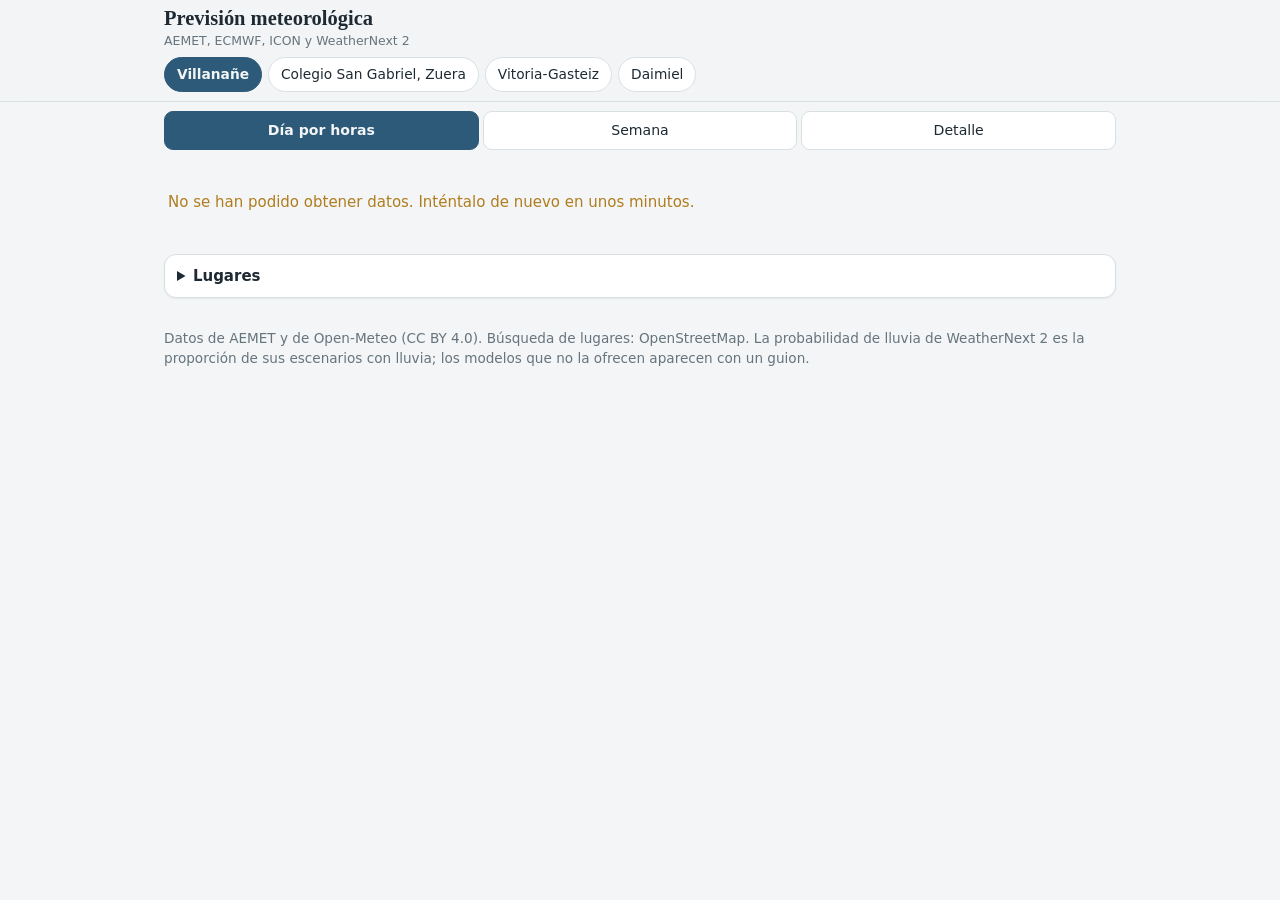
==== commit a7ed63c3: "Diseño tipo app, instalable y con iconos propios - manifest.webmanifest (standalone, maskable) + sw." ====
--- a/index.html
+++ b/index.html
@@ -2,17 +2,33 @@
 <html lang="es">
 <head>
 <meta charset="utf-8">
-<meta name="viewport" content="width=device-width,initial-scale=1">
+<meta name="viewport" content="width=device-width,initial-scale=1,viewport-fit=cover">
 <title>Previsión meteorológica</title>
+<meta name="description" content="Previsión por horas comparando AEMET, ECMWF, ICON y WeatherNext 2.">
+<link rel="manifest" href="manifest.webmanifest">
+<meta name="theme-color" content="#f3f5f6" media="(prefers-color-scheme: light)">
+<meta name="theme-color" content="#161c21" media="(prefers-color-scheme: dark)">
+<meta name="apple-mobile-web-app-capable" content="yes">
+<meta name="mobile-web-app-capable" content="yes">
+<meta name="apple-mobile-web-app-title" content="Meteo">
+<meta name="apple-mobile-web-app-status-bar-style" content="default">
+<meta name="color-scheme" content="light dark">
+<link rel="icon" href="icons/favicon.svg" type="image/svg+xml">
+<link rel="icon" href="favicon.ico" sizes="any">
+<link rel="apple-touch-icon" href="icons/apple-touch-icon.png">
 <link rel="stylesheet" href="styles.css">
 </head>
 <body>
+<header class="appbar">
+<div class="in">
+<h1>Previsión meteorológica</h1>
+<p class="sub">AEMET, ECMWF, ICON y WeatherNext 2</p>
+<nav id="cities" class="chips" aria-label="Localidad"></nav>
+</div>
+</header>
+<nav id="views" class="tabs" aria-label="Vista"></nav>
 <main>
-<h1>Previsión meteorológica</h1>
-<p class="sub">Comparación entre AEMET, ECMWF, ICON y WeatherNext 2.</p>
-<nav id="cities" aria-label="Localidad"></nav>
-<nav id="views" class="views" aria-label="Vista"></nav>
-<div id="out"></div>
+<div id="out" aria-live="polite"></div>
 <details id="plc"><summary>Lugares</summary>
 <div id="plist"></div>
 <p><input id="q" type="search" placeholder="Buscar un lugar (pueblo, ciudad, colegio…)" aria-label="Buscar un lugar"> <button id="find">Buscar</button> <button id="reset">Restaurar lugares iniciales</button></p>
--- a/styles.css
+++ b/styles.css
@@ -1,31 +1,88 @@
-:root{--bg:#f3f5f6;--card:#fff;--ink:#1d2a33;--mut:#66747e;--rule:#d8dfe3;--acc:#2c5a78;--c0:#2c5a78;--c1:#3d7a5a;--c2:#b07d1e;--c3:#7a5a96;color-scheme:light}
-@media(prefers-color-scheme:dark){:root{--bg:#161c21;--card:#1e262c;--ink:#e6ecef;--mut:#92a1ab;--rule:#34414a;--acc:#8fbbd6;--c0:#7fb2d6;--c1:#7cc09b;--c2:#dcad55;--c3:#b99ad4;color-scheme:dark}}
+:root{--bg:#f3f5f6;--card:#fff;--ink:#1d2a33;--mut:#66747e;--rule:#d8dfe3;--acc:#2c5a78;--c0:#2c5a78;--c1:#3d7a5a;--c2:#b07d1e;--c3:#7a5a96;--bar:rgba(243,245,246,.82);--shadow:0 1px 2px rgba(20,30,38,.06);color-scheme:light}
+@media(prefers-color-scheme:dark){:root{--bg:#161c21;--card:#1e262c;--ink:#e6ecef;--mut:#92a1ab;--rule:#34414a;--acc:#8fbbd6;--c0:#7fb2d6;--c1:#7cc09b;--c2:#dcad55;--c3:#b99ad4;--bar:rgba(22,28,33,.82);--shadow:0 1px 2px rgba(0,0,0,.4);color-scheme:dark}}
 *{box-sizing:border-box}
-body{margin:0;background:var(--bg);color:var(--ink);font:15px/1.5 system-ui,-apple-system,"Segoe UI",sans-serif}
-main{max-width:980px;margin:0 auto;padding:28px 18px 48px}
+html{-webkit-text-size-adjust:100%}
+body{margin:0;background:var(--bg);color:var(--ink);font:15px/1.5 system-ui,-apple-system,"Segoe UI",sans-serif;padding-bottom:calc(72px + env(safe-area-inset-bottom))}
+
+/* ---------- barra superior tipo app ---------- */
+.appbar{position:sticky;top:0;z-index:20;background:var(--bar);-webkit-backdrop-filter:blur(16px) saturate(1.6);backdrop-filter:blur(16px) saturate(1.6);border-bottom:1px solid var(--rule);padding:calc(6px + env(safe-area-inset-top)) 0 6px}
+.appbar .in{max-width:980px;margin:0 auto;padding:0 14px}
 h1,h2{font-family:Charter,"Iowan Old Style",Georgia,serif;font-weight:600;margin:0}
-h1{font-size:1.8rem}h2{font-size:1.2rem;margin:26px 0 10px}
-.sub{color:var(--mut);margin:2px 0 18px}
-nav{display:flex;flex-wrap:wrap;gap:6px;margin:8px 0}
-nav button,select{font:inherit;color:var(--ink);background:var(--card);border:1px solid var(--rule);border-radius:6px;padding:6px 12px;cursor:pointer}
-nav button[aria-pressed=true]{background:var(--acc);border-color:var(--acc);color:var(--bg)}
-nav.views{border-bottom:1px solid var(--rule);padding-bottom:12px;margin-bottom:6px}
+h1{font-size:1.28rem;line-height:1.25}
+.appbar .sub{color:var(--mut);font-size:.78rem;margin:0 0 6px;white-space:nowrap;overflow:hidden;text-overflow:ellipsis}
+
+/* fichas de lugar: fila con scroll horizontal, sin barra visible */
+.chips{display:flex;gap:6px;overflow-x:auto;overscroll-behavior-x:contain;scroll-snap-type:x proximity;margin:0 -14px;padding:1px 14px 3px;scrollbar-width:none}
+.chips::-webkit-scrollbar{display:none}
+.chips button{flex:0 0 auto;scroll-snap-align:start;font:inherit;font-size:.86rem;color:var(--ink);background:var(--card);border:1px solid var(--rule);border-radius:999px;padding:6px 12px;min-height:34px;cursor:pointer;white-space:nowrap}
+.chips button[aria-pressed=true]{background:var(--acc);border-color:var(--acc);color:var(--bg);font-weight:600}
+
+/* vistas: pestañas abajo en móvil, segmentado bajo la cabecera en escritorio */
+.tabs{display:flex;gap:4px;max-width:980px;margin:0 auto;padding:9px 14px 0}
+.tabs button{flex:1;font:inherit;font-size:.88rem;color:var(--ink);background:var(--card);border:1px solid var(--rule);border-radius:9px;padding:8px 6px;cursor:pointer}
+.tabs button[aria-pressed=true]{background:var(--acc);border-color:var(--acc);color:var(--bg);font-weight:600}
+@media(max-width:759px){
+ .tabs{position:fixed;left:0;right:0;bottom:0;z-index:30;margin:0;gap:6px;max-width:none;padding:6px 10px calc(6px + env(safe-area-inset-bottom));background:var(--bar);-webkit-backdrop-filter:blur(16px) saturate(1.6);backdrop-filter:blur(16px) saturate(1.6);border-top:1px solid var(--rule)}
+ .tabs button{min-height:46px;border-radius:12px;font-size:.9rem}
+}
+@media(min-width:760px){body{padding-bottom:0};.tabs{padding-bottom:0}}
+
+main{max-width:980px;margin:0 auto;padding:12px 14px 30px}
+h2{font-size:1.06rem;margin:20px 0 8px}
+@media(min-width:760px){h2{font-size:1.2rem;margin:26px 0 10px}}
+
 button:focus-visible,select:focus-visible,input:focus-visible,summary:focus-visible{outline:2px solid var(--acc);outline-offset:2px}
-.wrap{overflow-x:auto;background:var(--card);border:1px solid var(--rule);border-radius:8px}
+
+/* ---------- tablas ---------- */
+.wrap{overflow-x:auto;background:var(--card);border:1px solid var(--rule);border-radius:12px;box-shadow:var(--shadow);-webkit-overflow-scrolling:touch}
 table{border-collapse:collapse;width:100%;font-variant-numeric:tabular-nums;white-space:nowrap}
-th,td{padding:6px 12px;text-align:right;border-bottom:1px solid var(--rule)}
+th,td{padding:7px 10px;text-align:right;border-bottom:1px solid var(--rule)}
 th:first-child,td:first-child{text-align:left}
-thead th{font-weight:600;position:sticky;top:0;background:var(--card)}
+thead th{font-weight:600;background:var(--card)}
 tbody tr:last-child td{border-bottom:0}
 tr.now td{background:color-mix(in srgb,var(--acc) 12%,transparent)}
 tr.dh td{background:var(--bg);font-weight:600;text-align:left}
-.dot{display:inline-block;width:9px;height:9px;border-radius:50%;margin-right:6px}
 .grp{text-align:center;color:var(--mut);font-weight:400}
+
+/* tabla horaria compacta (móvil): dos líneas por celda */
+table.compact th{font-size:.76rem;padding:8px 8px;text-align:center;white-space:nowrap}
+table.compact th:first-child{text-align:left}
+table.compact td{padding:6px 8px;text-align:center;font-size:.9rem}
+table.compact td:first-child{text-align:left}
+table.compact td b{display:block;font-weight:600}
+table.compact .rain2{display:block;font-size:.76rem;color:var(--mut)}
+table.compact .ic{width:19px;height:19px}
+
+table.wide th,table.wide td{padding:6px 9px;font-size:.92rem}
+
+/* ---------- listas tipo tarjeta (móvil) ---------- */
+.list{display:grid;gap:8px}
+.srcrow{display:grid;grid-template-columns:1fr auto auto auto;gap:2px 10px;align-items:center;background:var(--card);border:1px solid var(--rule);border-radius:11px;padding:8px 11px;color:var(--ink);font-size:.92rem;box-shadow:var(--shadow)}
+.srcrow .nm{display:flex;align-items:center;min-width:0;overflow:hidden;text-overflow:ellipsis;white-space:nowrap}
+.srcrow .sky{display:flex;align-items:center}
+.srcrow .vals{font-variant-numeric:tabular-nums;white-space:nowrap}
+.daycard{background:var(--card);border:1px solid var(--rule);border-radius:12px;padding:9px 11px;display:grid;gap:7px;box-shadow:var(--shadow)}
+.daycard .srcrow{border:0;border-radius:0;padding:0;box-shadow:none;grid-template-columns:1fr auto auto auto;font-size:.88rem;border-top:1px solid var(--rule);padding-top:6px}
+.daycard .srcrow:first-of-type{border-top:0;padding-top:0}
+.daycard .dch{display:flex;justify-content:space-between;align-items:baseline;gap:8px;font-size:.95rem}
+.daycard .dch .mut{font-size:.78rem}
+
+/* ---------- varios ---------- */
+.dot{display:inline-block;width:9px;height:9px;border-radius:50%;margin-right:6px;flex:0 0 auto}
 .mut{color:var(--mut)}
-.msg{padding:14px;color:var(--mut)}
+.msg{padding:14px 4px;color:var(--mut)}
 .err{color:var(--c2)}
+.tiny{font-size:.78rem;margin:6px 2px 0}
 svg{width:100%;height:auto;display:block}
-.ic{width:22px;height:22px;fill:none;stroke:currentColor;stroke-width:1.6;stroke-linecap:round;stroke-linejoin:round;vertical-align:middle;display:inline-block}.leg{display:flex;flex-wrap:wrap;gap:4px 16px;margin:8px 2px;color:var(--mut);font-size:.9rem}
-.row{display:flex;gap:10px;align-items:center;flex-wrap:wrap;margin:14px 0 4px}
-footer{margin-top:34px;color:var(--mut);font-size:.88rem}
-details{margin-top:26px}summary{cursor:pointer}details li{margin:6px 0}details button{font:inherit;color:var(--ink);background:var(--card);border:1px solid var(--rule);border-radius:6px;padding:3px 10px;cursor:pointer;margin-left:6px}footer input,details input{font:inherit;padding:5px 8px;border:1px solid var(--rule);border-radius:6px;background:var(--card);color:var(--ink);width:min(320px,100%)}
+.ic{width:21px;height:21px;fill:none;stroke:currentColor;stroke-width:1.6;stroke-linecap:round;stroke-linejoin:round;vertical-align:middle;display:inline-block}
+.leg{display:flex;flex-wrap:wrap;gap:4px 16px;margin:8px 2px;color:var(--mut);font-size:.85rem}
+.row{display:flex;gap:10px;align-items:center;flex-wrap:wrap;margin:10px 0 4px}
+select{font:inherit;color:var(--ink);background:var(--card);border:1px solid var(--rule);border-radius:9px;padding:7px 10px;min-height:40px;cursor:pointer}
+footer{margin-top:30px;color:var(--mut);font-size:.85rem}
+details{margin-top:26px;background:var(--card);border:1px solid var(--rule);border-radius:12px;padding:10px 12px;box-shadow:var(--shadow)}
+summary{cursor:pointer;font-weight:600}
+details li{margin:6px 0;display:flex;align-items:center;gap:8px;justify-content:space-between}
+details button{font:inherit;font-size:.85rem;color:var(--ink);background:var(--card);border:1px solid var(--rule);border-radius:8px;padding:6px 10px;min-height:34px;cursor:pointer;margin-left:6px}
+footer input,details input{font:inherit;padding:7px 9px;border:1px solid var(--rule);border-radius:9px;background:var(--card);color:var(--ink);width:min(320px,100%);min-height:40px}
+details ul{padding-left:18px;margin:8px 0}
+#pres ul{padding-left:18px}
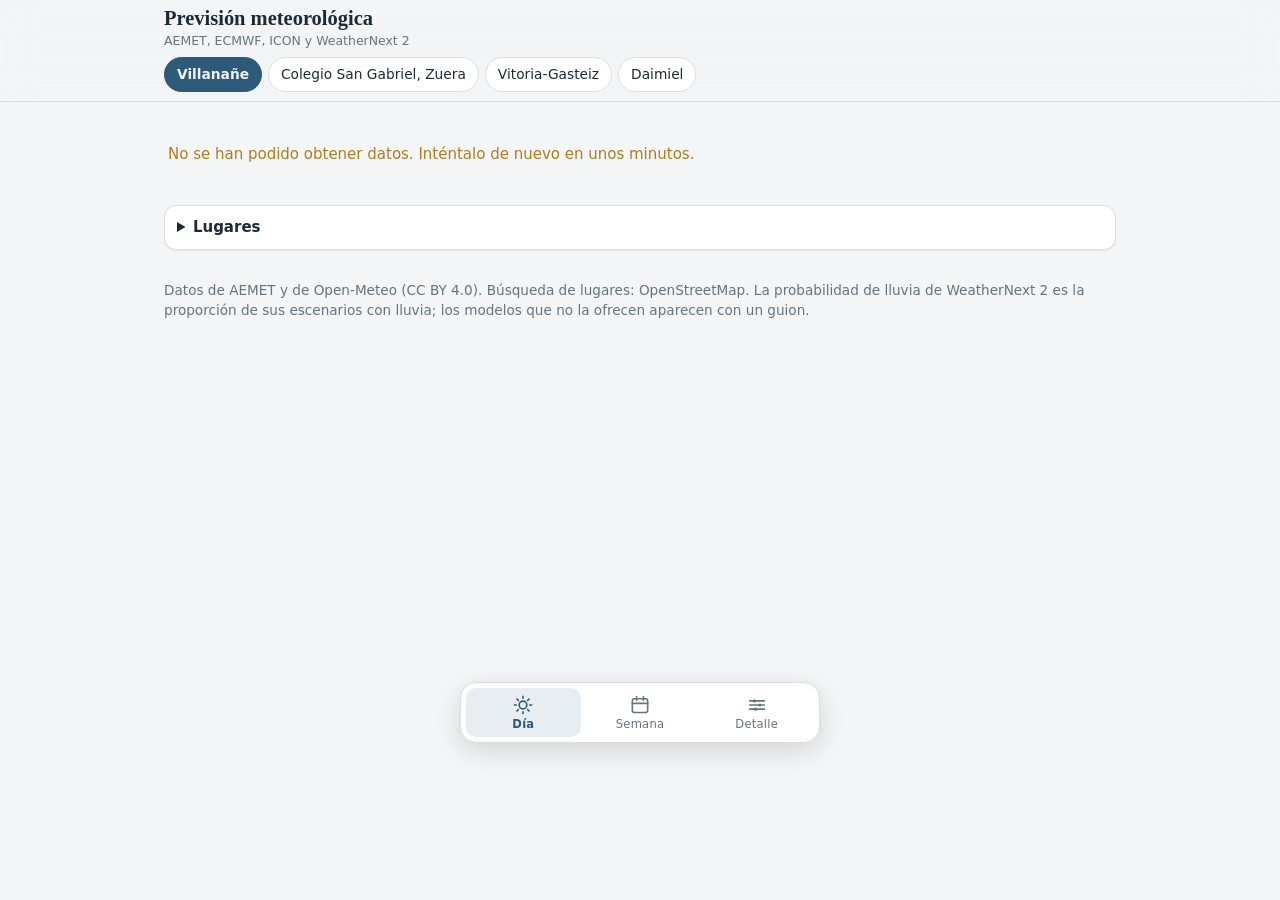
==== commit bc55ca40: "Barra de pestañas como barra (iconos) y columna de hora fija - La barra de abajo deja de parecer tre" ====
--- a/index.html
+++ b/index.html
@@ -26,7 +26,6 @@
 <nav id="cities" class="chips" aria-label="Localidad"></nav>
 </div>
 </header>
-<nav id="views" class="tabs" aria-label="Vista"></nav>
 <main>
 <div id="out" aria-live="polite"></div>
 <details id="plc"><summary>Lugares</summary>
@@ -39,6 +38,7 @@
 <p>Datos de AEMET y de Open-Meteo (CC BY 4.0). Búsqueda de lugares: OpenStreetMap. La probabilidad de lluvia de WeatherNext 2 es la proporción de sus escenarios con lluvia; los modelos que no la ofrecen aparecen con un guion.</p>
 </footer>
 </main>
+<nav id="views" class="tabs" aria-label="Vista"></nav>
 <script src="app.js"></script>
 </body>
 </html>
--- a/styles.css
+++ b/styles.css
@@ -2,7 +2,7 @@
 @media(prefers-color-scheme:dark){:root{--bg:#161c21;--card:#1e262c;--ink:#e6ecef;--mut:#92a1ab;--rule:#34414a;--acc:#8fbbd6;--c0:#7fb2d6;--c1:#7cc09b;--c2:#dcad55;--c3:#b99ad4;--bar:rgba(22,28,33,.82);--shadow:0 1px 2px rgba(0,0,0,.4);color-scheme:dark}}
 *{box-sizing:border-box}
 html{-webkit-text-size-adjust:100%}
-body{margin:0;background:var(--bg);color:var(--ink);font:15px/1.5 system-ui,-apple-system,"Segoe UI",sans-serif;padding-bottom:calc(72px + env(safe-area-inset-bottom))}
+body{margin:0;background:var(--bg);color:var(--ink);font:15px/1.5 system-ui,-apple-system,"Segoe UI",sans-serif;overscroll-behavior-y:contain}
 
 /* ---------- barra superior tipo app ---------- */
 .appbar{position:sticky;top:0;z-index:20;background:var(--bar);-webkit-backdrop-filter:blur(16px) saturate(1.6);backdrop-filter:blur(16px) saturate(1.6);border-bottom:1px solid var(--rule);padding:calc(6px + env(safe-area-inset-top)) 0 6px}
@@ -17,17 +17,18 @@
 .chips button{flex:0 0 auto;scroll-snap-align:start;font:inherit;font-size:.86rem;color:var(--ink);background:var(--card);border:1px solid var(--rule);border-radius:999px;padding:6px 12px;min-height:34px;cursor:pointer;white-space:nowrap}
 .chips button[aria-pressed=true]{background:var(--acc);border-color:var(--acc);color:var(--bg);font-weight:600}
 
-/* vistas: pestañas abajo en móvil, segmentado bajo la cabecera en escritorio */
-.tabs{display:flex;gap:4px;max-width:980px;margin:0 auto;padding:9px 14px 0}
-.tabs button{flex:1;font:inherit;font-size:.88rem;color:var(--ink);background:var(--card);border:1px solid var(--rule);border-radius:9px;padding:8px 6px;cursor:pointer}
-.tabs button[aria-pressed=true]{background:var(--acc);border-color:var(--acc);color:var(--bg);font-weight:600}
-@media(max-width:759px){
- .tabs{position:fixed;left:0;right:0;bottom:0;z-index:30;margin:0;gap:6px;max-width:none;padding:6px 10px calc(6px + env(safe-area-inset-bottom));background:var(--bar);-webkit-backdrop-filter:blur(16px) saturate(1.6);backdrop-filter:blur(16px) saturate(1.6);border-top:1px solid var(--rule)}
- .tabs button{min-height:46px;border-radius:12px;font-size:.9rem}
+/* vistas: barra de pestañas pegada abajo. Sticky y no fixed, para que no
+   baile cuando el móvil esconde o enseña la barra de direcciones. */
+.tabs{position:sticky;bottom:0;z-index:30;display:flex;gap:2px;margin:0;padding:4px 6px calc(4px + env(safe-area-inset-bottom));background:var(--card);border-top:1px solid var(--rule)}
+.tabs button{flex:1;display:flex;flex-direction:column;align-items:center;gap:2px;font:inherit;font-size:.68rem;line-height:1.15;letter-spacing:.02em;color:var(--mut);background:none;border:0;border-radius:10px;padding:6px 4px;min-height:48px;cursor:pointer}
+.tabs button .ti{width:22px;height:22px;fill:none;stroke:currentColor;stroke-width:1.7;stroke-linecap:round;stroke-linejoin:round}
+.tabs button[aria-pressed=true]{color:var(--acc);font-weight:600;background:color-mix(in srgb,var(--acc) 11%,transparent)}
+@media(min-width:760px){
+ .tabs{max-width:360px;margin:0 auto 14px;border:1px solid var(--rule);border-radius:16px;padding:5px;box-shadow:0 8px 26px rgba(20,30,38,.14)}
+ .tabs button{min-height:44px;font-size:.72rem}
 }
-@media(min-width:760px){body{padding-bottom:0};.tabs{padding-bottom:0}}
 
-main{max-width:980px;margin:0 auto;padding:12px 14px 30px}
+main{max-width:980px;margin:0 auto;padding:12px 14px 30px;min-height:calc(100dvh - 320px)}
 h2{font-size:1.06rem;margin:20px 0 8px}
 @media(min-width:760px){h2{font-size:1.2rem;margin:26px 0 10px}}
 
@@ -43,6 +44,12 @@
 tr.now td{background:color-mix(in srgb,var(--acc) 12%,transparent)}
 tr.dh td{background:var(--bg);font-weight:600;text-align:left}
 .grp{text-align:center;color:var(--mut);font-weight:400}
+
+/* primera columna (hora + dibujo del tiempo) fija al hacer scroll horizontal */
+.wrap th:first-child,.wrap td:first-child{position:sticky;left:0;z-index:2;background:var(--card);box-shadow:1px 0 0 var(--rule)}
+.wrap thead th:first-child{z-index:3}
+.wrap tr.dh td:first-child{position:static;background:var(--bg);box-shadow:none}
+tr.now td:first-child{background:color-mix(in srgb,var(--acc) 12%,var(--card))}
 
 /* tabla horaria compacta (móvil): dos líneas por celda */
 table.compact th{font-size:.76rem;padding:8px 8px;text-align:center;white-space:nowrap}
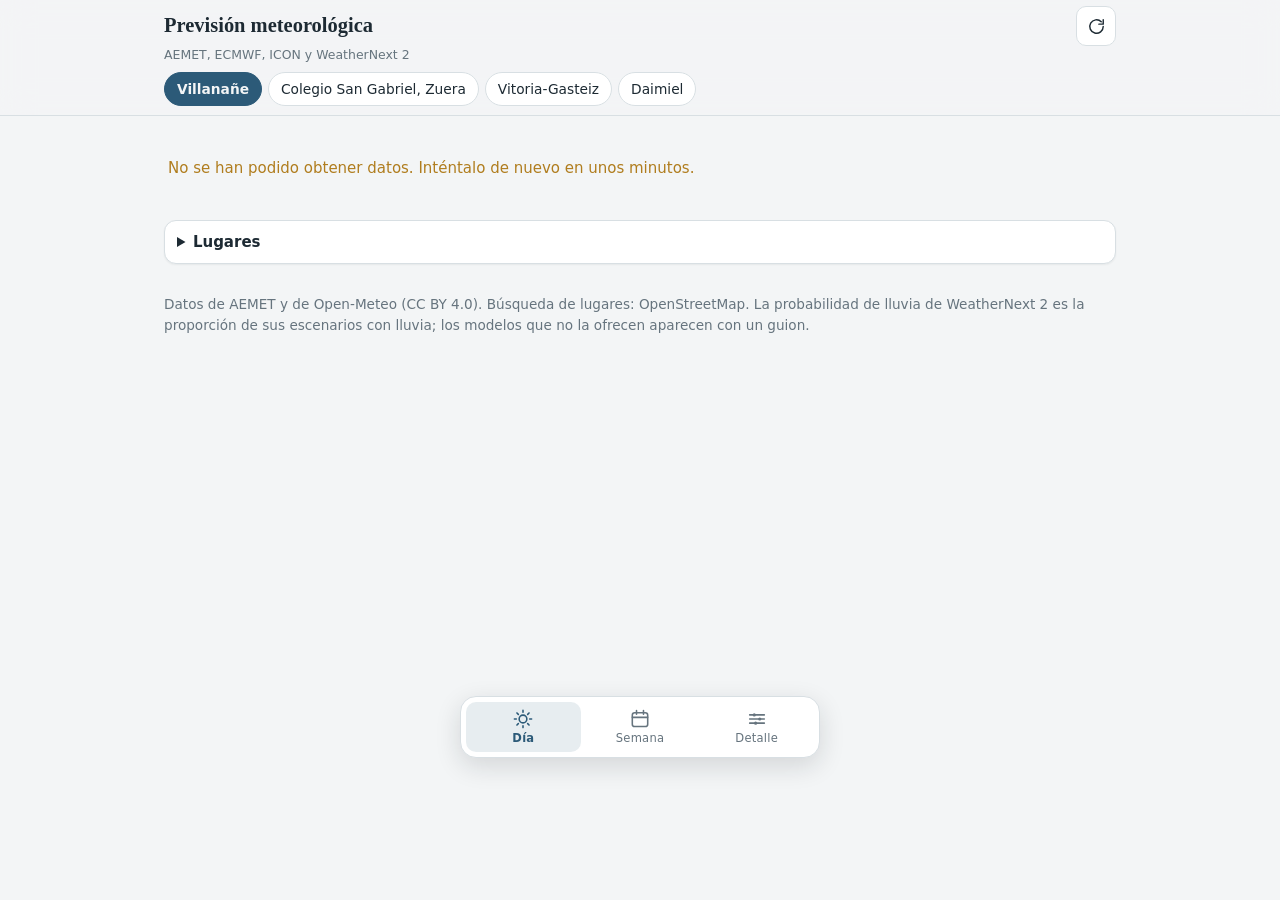
==== commit df566f71: "Evita el tirón de la barra arriba del todo y añade botón de actualizar - overscroll-behavior-y:conta" ====
--- a/index.html
+++ b/index.html
@@ -21,7 +21,10 @@
 <body>
 <header class="appbar">
 <div class="in">
+<div class="top">
 <h1>Previsión meteorológica</h1>
+<button id="reload" class="iconbtn" aria-label="Actualizar datos" title="Actualizar datos"><svg viewBox="0 0 24 24" aria-hidden="true"><path d="M20.5 12a8.5 8.5 0 1 1-2.5-6"/><path d="M20.5 3.5V9h-5.5"/></svg></button>
+</div>
 <p class="sub">AEMET, ECMWF, ICON y WeatherNext 2</p>
 <nav id="cities" class="chips" aria-label="Localidad"></nav>
 </div>
--- a/styles.css
+++ b/styles.css
@@ -1,12 +1,19 @@
 :root{--bg:#f3f5f6;--card:#fff;--ink:#1d2a33;--mut:#66747e;--rule:#d8dfe3;--acc:#2c5a78;--c0:#2c5a78;--c1:#3d7a5a;--c2:#b07d1e;--c3:#7a5a96;--bar:rgba(243,245,246,.82);--shadow:0 1px 2px rgba(20,30,38,.06);color-scheme:light}
 @media(prefers-color-scheme:dark){:root{--bg:#161c21;--card:#1e262c;--ink:#e6ecef;--mut:#92a1ab;--rule:#34414a;--acc:#8fbbd6;--c0:#7fb2d6;--c1:#7cc09b;--c2:#dcad55;--c3:#b99ad4;--bar:rgba(22,28,33,.82);--shadow:0 1px 2px rgba(0,0,0,.4);color-scheme:dark}}
 *{box-sizing:border-box}
-html{-webkit-text-size-adjust:100%}
+html{-webkit-text-size-adjust:100%;overscroll-behavior-y:contain}
 body{margin:0;background:var(--bg);color:var(--ink);font:15px/1.5 system-ui,-apple-system,"Segoe UI",sans-serif;overscroll-behavior-y:contain}
 
 /* ---------- barra superior tipo app ---------- */
 .appbar{position:sticky;top:0;z-index:20;background:var(--bar);-webkit-backdrop-filter:blur(16px) saturate(1.6);backdrop-filter:blur(16px) saturate(1.6);border-bottom:1px solid var(--rule);padding:calc(6px + env(safe-area-inset-top)) 0 6px}
 .appbar .in{max-width:980px;margin:0 auto;padding:0 14px}
+.appbar .top{display:flex;align-items:center;gap:10px}
+.appbar .top h1{min-width:0;overflow:hidden;text-overflow:ellipsis;white-space:nowrap}
+.iconbtn{flex:0 0 auto;margin-left:auto;width:40px;height:40px;display:grid;place-items:center;color:var(--ink);background:var(--card);border:1px solid var(--rule);border-radius:10px;cursor:pointer}
+.iconbtn svg{width:19px;height:19px;fill:none;stroke:currentColor;stroke-width:1.8;stroke-linecap:round;stroke-linejoin:round}
+.iconbtn:active{background:color-mix(in srgb,var(--acc) 14%,var(--card))}
+.iconbtn.girando svg{animation:giro .9s linear infinite}
+@keyframes giro{to{transform:rotate(360deg)}}
 h1,h2{font-family:Charter,"Iowan Old Style",Georgia,serif;font-weight:600;margin:0}
 h1{font-size:1.28rem;line-height:1.25}
 .appbar .sub{color:var(--mut);font-size:.78rem;margin:0 0 6px;white-space:nowrap;overflow:hidden;text-overflow:ellipsis}
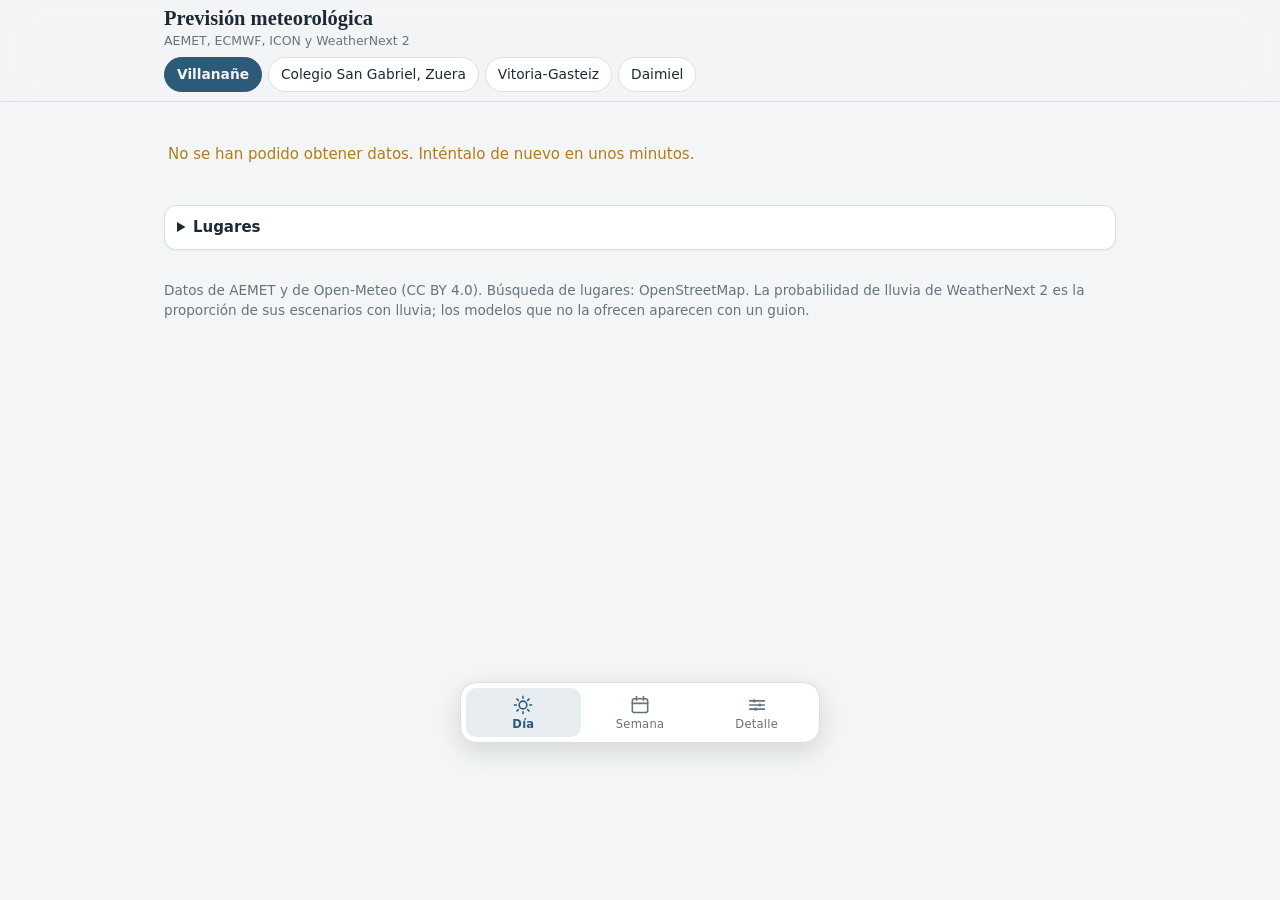
==== commit 267a2f4b: "Quita el botón de actualizar de la cabecera" ====
--- a/index.html
+++ b/index.html
@@ -21,10 +21,7 @@
 <body>
 <header class="appbar">
 <div class="in">
-<div class="top">
 <h1>Previsión meteorológica</h1>
-<button id="reload" class="iconbtn" aria-label="Actualizar datos" title="Actualizar datos"><svg viewBox="0 0 24 24" aria-hidden="true"><path d="M20.5 12a8.5 8.5 0 1 1-2.5-6"/><path d="M20.5 3.5V9h-5.5"/></svg></button>
-</div>
 <p class="sub">AEMET, ECMWF, ICON y WeatherNext 2</p>
 <nav id="cities" class="chips" aria-label="Localidad"></nav>
 </div>
--- a/styles.css
+++ b/styles.css
@@ -7,13 +7,6 @@
 /* ---------- barra superior tipo app ---------- */
 .appbar{position:sticky;top:0;z-index:20;background:var(--bar);-webkit-backdrop-filter:blur(16px) saturate(1.6);backdrop-filter:blur(16px) saturate(1.6);border-bottom:1px solid var(--rule);padding:calc(6px + env(safe-area-inset-top)) 0 6px}
 .appbar .in{max-width:980px;margin:0 auto;padding:0 14px}
-.appbar .top{display:flex;align-items:center;gap:10px}
-.appbar .top h1{min-width:0;overflow:hidden;text-overflow:ellipsis;white-space:nowrap}
-.iconbtn{flex:0 0 auto;margin-left:auto;width:40px;height:40px;display:grid;place-items:center;color:var(--ink);background:var(--card);border:1px solid var(--rule);border-radius:10px;cursor:pointer}
-.iconbtn svg{width:19px;height:19px;fill:none;stroke:currentColor;stroke-width:1.8;stroke-linecap:round;stroke-linejoin:round}
-.iconbtn:active{background:color-mix(in srgb,var(--acc) 14%,var(--card))}
-.iconbtn.girando svg{animation:giro .9s linear infinite}
-@keyframes giro{to{transform:rotate(360deg)}}
 h1,h2{font-family:Charter,"Iowan Old Style",Georgia,serif;font-weight:600;margin:0}
 h1{font-size:1.28rem;line-height:1.25}
 .appbar .sub{color:var(--mut);font-size:.78rem;margin:0 0 6px;white-space:nowrap;overflow:hidden;text-overflow:ellipsis}
